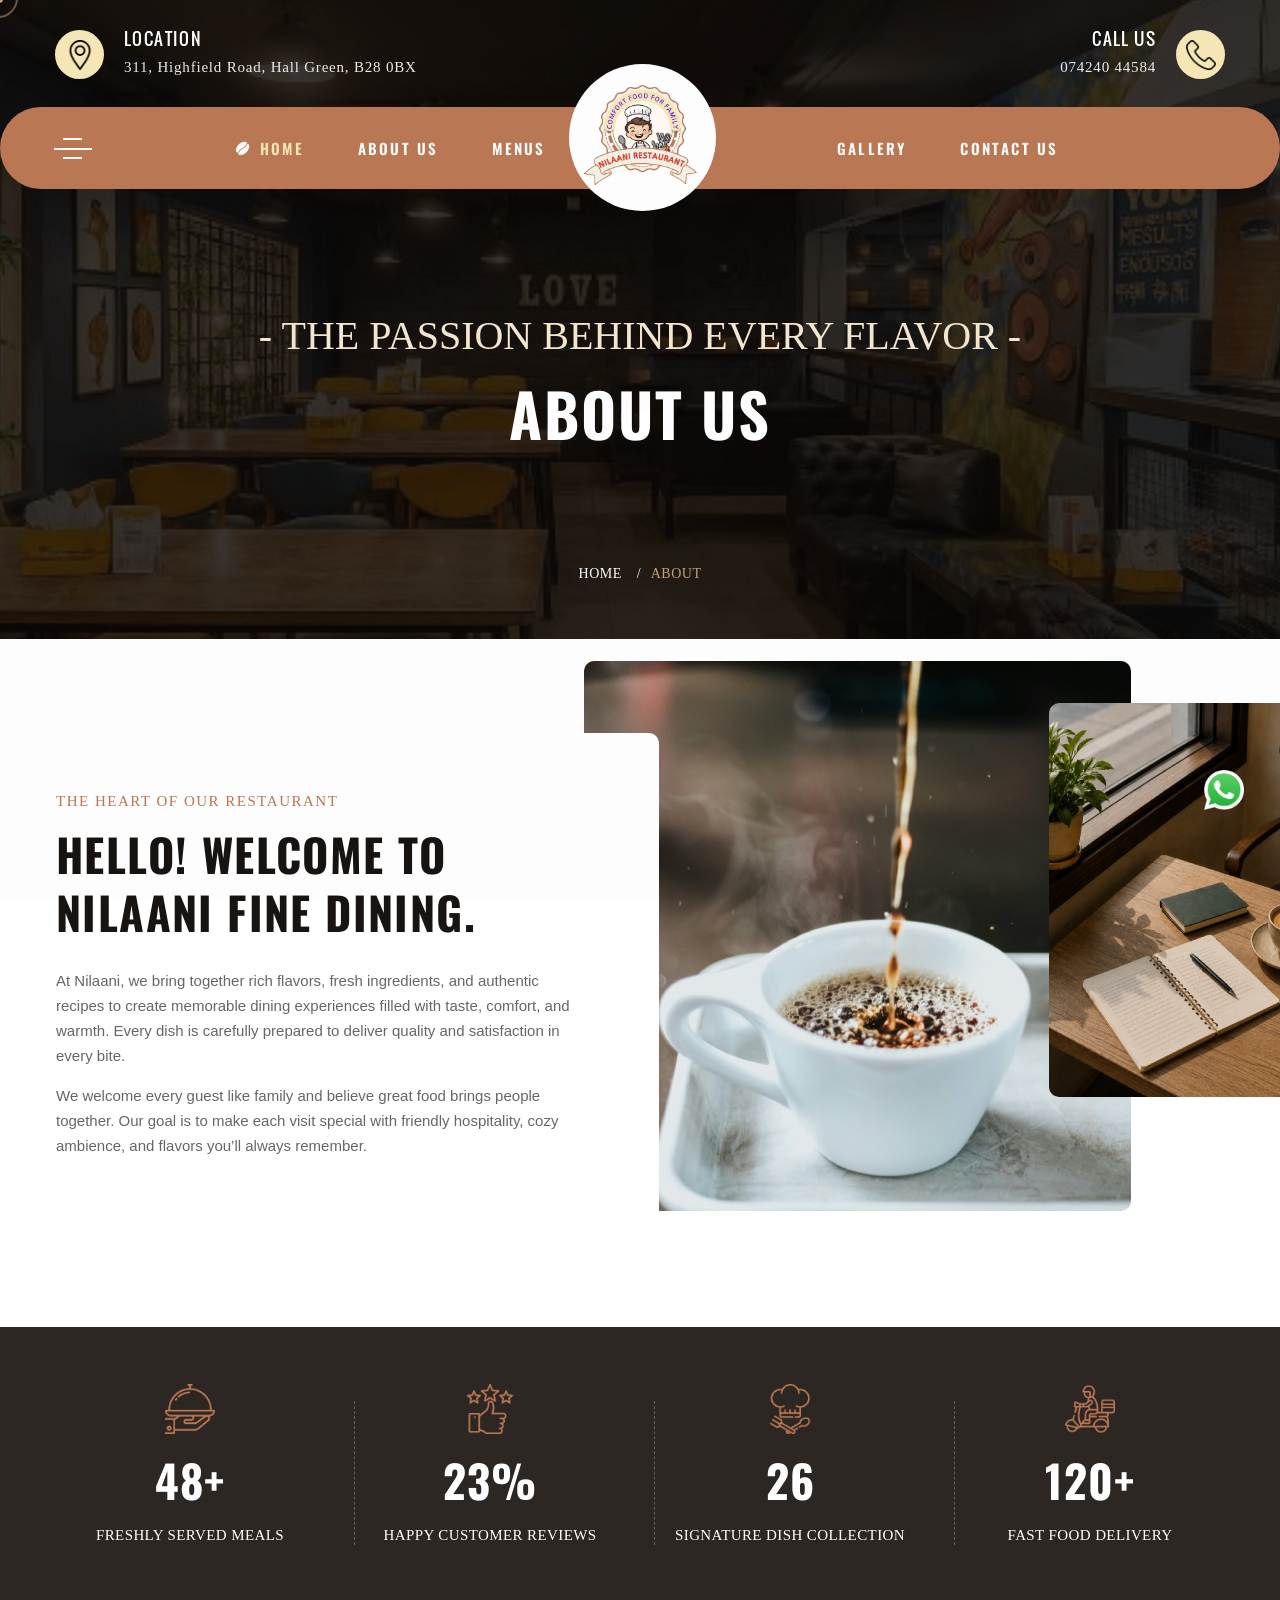
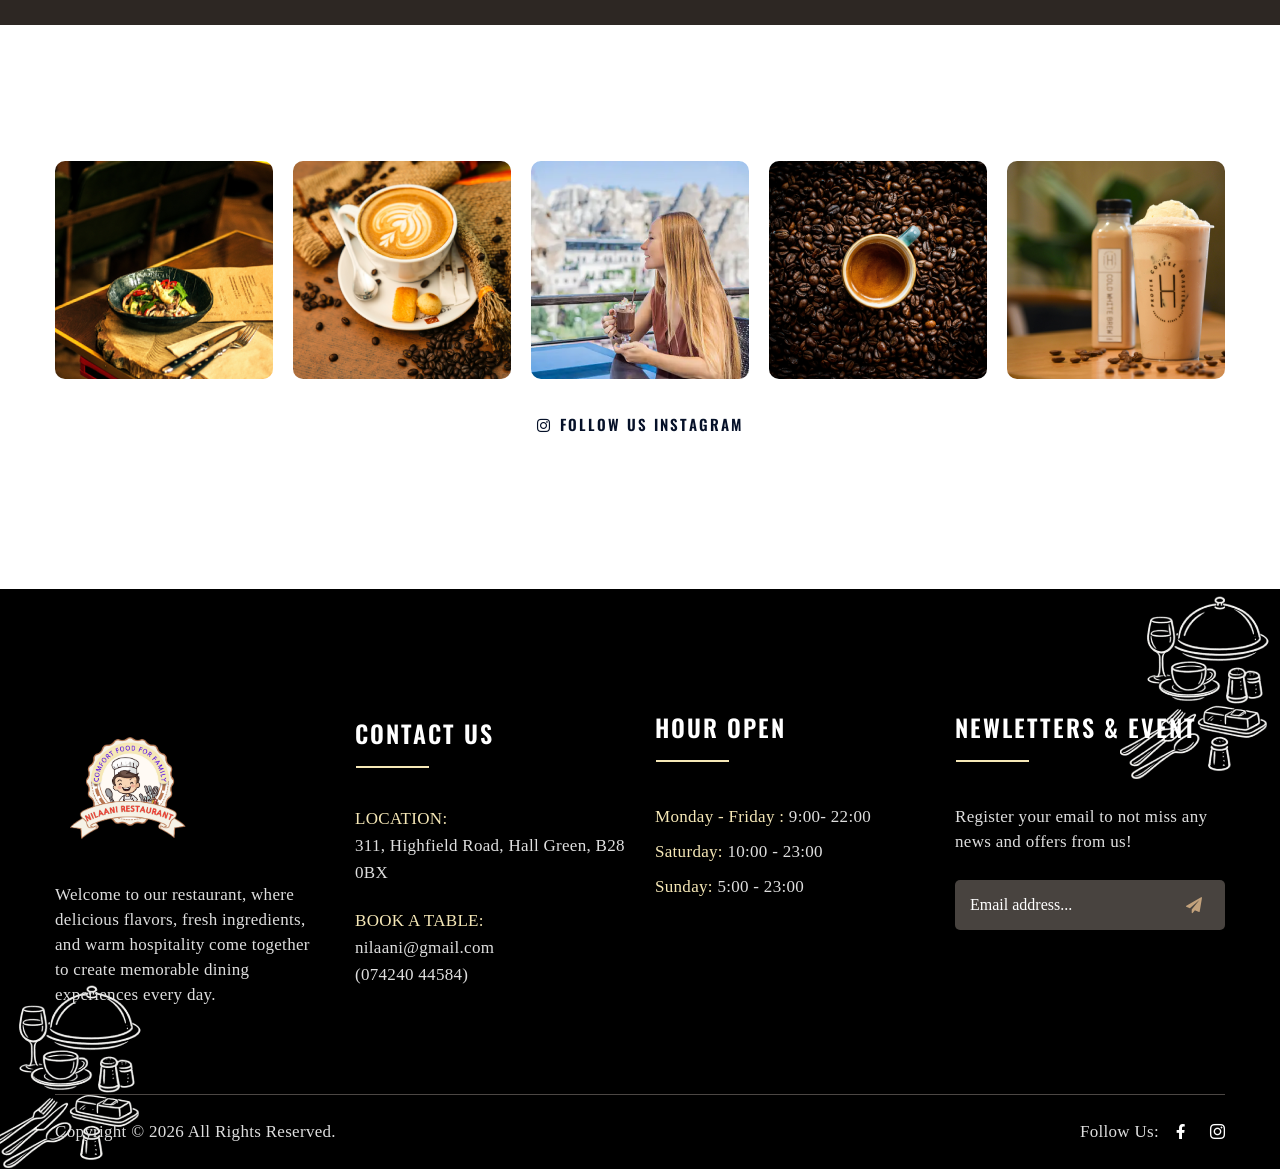
==== about.html @ 0982a42e "correction changed" ====
<!DOCTYPE html>
<html xmlns="http://www.w3.org/1999/xhtml" xml:lang="en-US" lang="en-US">
<head>
    <!-- Basic Page Needs -->
    <meta charset="utf-8">
    <title>Nilaani Restaurant</title>

    <meta name="author" content="themesflat.com">
    <meta name="viewport" content="width=device-width, initial-scale=1, maximum-scale=1">
    <link rel="stylesheet" type="text/css" href="assets/css/style.css">
    <!-- Reponsive -->
    <link rel="stylesheet" type="text/css" href="assets/css/responsive.css">
    <link rel="shortcut icon" href="assets/images/nilaani_clear_favicon_32.png">
    <link rel="apple-touch-icon-precomposed" href="assets/images/nilaani_clear_favicon_32.png">

</head>

<body class="body counter-scroll">

    <!-- preload -->
    <div class="preload preload-container">
        <div class="middle">
            
            </div>
    </div>
    <!-- /preload -->

    <!-- #wrapper -->
    <div id="wrapper">
        <!-- #page -->
        <div id="page" class="">

            <!-- header -->
            <header id="header_main" class="header header-fixed style-absolute">
                <div class="themesflat-container">
                    <div class="row">
                        <div class="col-12">
                            <div class="header-top">
                                <div class="wg-information location">
                                    <div class="icon">
                                        <img src="assets/images/location.png" alt="Location">
                                    </div>
                                    <div class="content">
                                        <div class="title">LOCATION</div>
                                        <p>311, Highfield Road, Hall Green, B28 0BX</p>
                                    </div>
                                </div>
                                <div class="wg-information call row-reverse text-end">
                                    <div class="icon">
                                        <img src="assets/images/telephone.png" alt="Phone">
                                    </div>
                                    <div class="content">
                                        <div class="title">CALL US</div>
                                        <p>074240 44584</p>
                                    </div>
                                </div>
                            </div>
                        </div>
                    </div>
                </div>
                <div class="header-inner"> 
                    <div class="header-inner-wrap">
                        <div class="mobile-button">
                            <span></span>
                        </div>
                        <!-- /mobile-button -->
                        <div class="header-left">
                            <div class="canvas">
                                <div class="canvas-button"><span></span></div>
                                <div class="wg-welcom">
                                    <div class="inner">
                                        <div class="button-close"><i class="icon-close"></i></div>
                                        <div class="title">Welcome To <br> Basilico Coffee & Tea.</div>
                                        <div class="text">Vestibulum ante ipsum primis in faucibus orci luctus et ultrices posuere cubilia curae.</div>
                                        <svg xmlns="http://www.w3.org/2000/svg" xmlns:xlink="http://www.w3.org/1999/xlink" width="15" height="14" viewBox="0 0 15 14">
                                            <image   data-name=" copy" width="15" height="14" xlink:href="[data-uri]"/>
                                        </svg>
                                        <div class="number-phone"><a href="tel:734-665-1852">(734) 665-1852</a></div>
                                        <div class="place">62 Big Tree St, Livonia, New York 14487, USA</div>
                                        <div class="mail"><a href="mailto:customer_support@example.com">customer_support@example.com</a></div>
                                        <svg xmlns="http://www.w3.org/2000/svg" xmlns:xlink="http://www.w3.org/1999/xlink" width="15" height="14" viewBox="0 0 15 14">
                                            <image   data-name=" copy" width="15" height="14" xlink:href="[data-uri]"/>
                                        </svg>
                                        <ul class="time">
                                            <li><span>Monday – Friday:</span> 8.00am – 21.00pm</li>
                                            <li><span>Saturday – Sunday :</span> 9.00am – 22.00pm</li>
                                            <li><span>Holiday:</span> Closed</li>
                                        </ul>
                                        <div class="widget-social justify-center style-2">
                                            <ul class="">
                                                <li><a href="#" class="icon-fb"></a></li>
                                                <li><a href="#" class="icon-twitter"></a></li>
                                                <li><a href="#" class="icon-instagram"></a></li>
                                                <li><a href="#" class="icon-pinterest"></a></li>
                                                <li><a href="#" class="icon-skype"></a></li>
                                            </ul>
                                        </div>
                                    </div>
                                </div>
                            </div>
                        </div><!-- /header-left -->
                        <nav class="main-nav left">
                            <ul class="menu-primary-menu">
                                <li class="menu-item menu-item-has-children current-menu-item">
                                    <a href="#">Home</a>   
                                </li>
                                <li class="menu-item">
                                    <a href="#">About Us</a>
                                </li>
                                <li class="menu-item">
                                    <a href="#">Menus</a>
                                </li>
                            </ul>
                        </nav><!-- /main-nav -->
                        <div id="site-logo">
                            <div id="site-logo-inner">
                                <a href="index.html" rel="home" class="main-logo">
                                    <img id="logo_header" alt="" src="assets/images/Nilaani Restaurant.png"
                                    data-retina="assets/images/Nilaani Restaurant.png" >
                                </a>
                            </div>
                        </div><!-- /logo -->
                        <nav class="main-nav right">
                            <ul class="menu-primary-menu">
                                <li class="menu-item menu-item-has-children">
                                    <a href="#">Gallery</a>
                                   
                                </li>
                              
                                <li class="menu-item">
                                    <a href="#">Contact Us</a>
                                </li>
                            </ul>
                        </nav><!-- /main-nav -->
                        
                    </div>
                </div>
                <div class="mobile-nav-wrap">
                    <div class="overlay-mobile-nav"></div>
                    <div class="inner-mobile-nav">
                        <a href="index.html" rel="home" class="main-logo">
                            <img id="mobile-logo_header" alt="" src="assets/images/logo/logo-dark.png" data-retina="assets/images/logo/logo-dark@2x.png">
                        </a>
                        <div class="mobile-nav-close">
                            <svg xmlns="http://www.w3.org/2000/svg" xmlns:xlink="http://www.w3.org/1999/xlink" fill="white" x="0px" y="0px" width="20px" height="20px" viewBox="0 0 122.878 122.88" enable-background="new 0 0 122.878 122.88" xml:space="preserve"><g><path d="M1.426,8.313c-1.901-1.901-1.901-4.984,0-6.886c1.901-1.902,4.984-1.902,6.886,0l53.127,53.127l53.127-53.127 c1.901-1.902,4.984-1.902,6.887,0c1.901,1.901,1.901,4.985,0,6.886L68.324,61.439l53.128,53.128c1.901,1.901,1.901,4.984,0,6.886 c-1.902,1.902-4.985,1.902-6.887,0L61.438,68.326L8.312,121.453c-1.901,1.902-4.984,1.902-6.886,0 c-1.901-1.901-1.901-4.984,0-6.886l53.127-53.128L1.426,8.313L1.426,8.313z"/></g></svg>
                        </div>
                        <nav id="mobile-main-nav" class="mobile-main-nav">
                            <ul id="menu-mobile-menu" class="menu">
                                <li class="menu-item menu-item-has-children-mobile">
                                    <a class="item-menu-mobile">Home</a>
                                    <ul class="sub-menu-mobile">
                                        <li class="menu-item"><a href="index.html">Home 1</a></li>
                                        <li class="menu-item"><a href="home-2.html">Home 2</a></li>
                                    </ul>
                                </li>
                                <li class="menu-item">
                                    <a class="item-menu-mobile" href="menu.html">Menu</a>
                                </li>
                                <li class="menu-item">
                                    <a class="item-menu-mobile" href="reservation.html">Reservation</a>
                                </li>
                                <li class="menu-item menu-item-has-children-mobile current-menu-item">
                                    <a class="item-menu-mobile">Pages</a>
                                    <ul class="sub-menu-mobile">
                                        <li class="menu-item current-item"><a href="about.html">About</a></li>
                                        <li class="menu-item"><a href="offer.html">Offer</a></li>
                                        <li class="menu-item"><a href="team.html">Our Team</a></li>
                                        <li class="menu-item"><a href="portfolio.html">Portfolio</a></li>
                                        <li class="menu-item"><a href="event.html">Private Event</a></li>
                                        <li class="menu-item"><a href="shop.html">Shop</a></li>
                                        <li class="menu-item"><a href="shop-single.html">Shop Single</a></li>
                                        <li class="menu-item"><a href="404.html">404</a></li>
                                    </ul>
                                </li>
                                <li class="menu-item menu-item-has-children-mobile">
                                    <a class="item-menu-mobile">Blog</a>
                                    <ul class="sub-menu-mobile">
                                        <li class="menu-item"><a href="blog.html">Blog</a></li>
                                        <li class="menu-item"><a href="blog-single.html">Blog Single</a></li>
                                    </ul>
                                </li>
                                <li class="menu-item">
                                    <a href="contact.html">Contact</a>
                                </li>
                            </ul>
                        </nav>
                    </div>
                </div>
            </header>
            <!-- /header -->

            <!-- banner-page -->
            <div class="banner-page about-page">
                <img class="item-1" src="assets/images/bg-section/cup.png" alt="">
                <img class="item-2" src="assets/images/bg-section/cup-1.png" alt="">
                <div class="themesflat-container">
                    <div class="row">
                        <div class="col-12">
                            <div class="text">- THE PASSION BEHIND EVERY FLAVOR -</div>
                            <div class="heading">about us</div>
                            <ul class="breadcrumbs">
                                <li class="item">
                                    <a href="index.html">Home</a>
                                </li>
                                <li class="active">
                                    <a href="#">About</a>
                                </li>
                            </ul>
                        </div>
                    </div>
                </div>
            </div>
            <!-- /banner-page -->

            <div class="choose-us style-1 type-2">
                <div class="themesflat-container">
                    <div class="row">
                        <div class="col-12">
                            <div class="wrap flex">
                                <div class="content">
                                    <div class="heading-section">
                                        <span class="sub wow fadeInUp sub-before">The Heart Of Our Restaurant</span>
                                        <div class="main wow fadeInUp">Hello! Welcome To <br>Nilaani Fine Dining.</div>
                                    </div>
                                    <p class="wow fadeInUp">At Nilaani, we bring together rich flavors, fresh ingredients, and authentic recipes to create memorable dining experiences filled with taste, comfort, and warmth. Every dish is carefully prepared to deliver quality and satisfaction in every bite.</p>
                                    <p class="wow fadeInUp">We welcome every guest like family and believe great food brings people together. Our goal is to make each visit special with friendly hospitality, cozy ambience, and flavors you’ll always remember.</p>
                                </div>
                                <div class="img-right">
                                    <div class="image-1 wow fadeInRight">
                                        <img class="w-full" src="assets/images/cafe-1.png" alt="">
                                    </div>
                                    <div class="image-2 wow fadeInRight">
                                        <img class="w-full" src="assets/images/cafe-2.png" alt="">
                                    </div>
                                </div>
                            </div>
                        </div>
                    </div>
                </div>
            </div>

            <!-- wg-counter -->
            <div class="wg-counter">
                <div class="item-1"></div>
                <div class="item-2"></div>
                <div class="themesflat-container">
                    <div class="row">
                        <div class="col-xl-3 col-md-6 col-12">
                            <div class="counter-item line-right style-1 type-1">
                                <div class="icon">
                                    <img src="assets/images/tray.png" alt="" height="50px" width="50px">
                                </div>
                                <div class="counter">
                                    <div class="number-counter">
                                        <span class="number" data-speed="2500" data-to="200" data-inviewport="yes">200</span>+
                                    </div>
                                </div>
                                <div class="text">Freshly Served Meals</div>
                            </div>
                        </div>
                        <div class="col-xl-3 col-md-6 col-12">
                            <div class="counter-item line-right style-1 type-1">
                                <div class="icon">
                                    <img src="assets/images/rating.png" alt="" height="50px" width="50px">
                                </div>
                                <div class="counter">
                                    <div class="number-counter">
                                        <span class="number" data-speed="2500" data-to="97" data-inviewport="yes">97</span>%
                                    </div>
                                </div>
                                <div class="text">Happy Customer Reviews</div>
                            </div>
                        </div>
                        <div class="col-xl-3 col-md-6 col-12">
                            <div class="counter-item line-right style-1 type-1">
                                <div class="icon">
                                    <img src="assets/images/chef.png" alt="" height="50px" width="50px">
                                </div>
                                <div class="counter">
                                    <div class="number-counter">
                                        <span class="number" data-speed="2500" data-to="110" data-inviewport="yes">110</span>
                                    </div>
                                </div>
                                <div class="text">Signature Dish Collection</div>
                            </div>
                        </div>
                        <div class="col-xl-3 col-md-6 col-12">
                            <div class="counter-item style-1 type-1">
                                <div class="icon">
                                    <img src="assets/images/delivery.png" alt="" height="50px" width="50px">
                                </div>
                                <div class="counter">
                                    <div class="number-counter">
                                        <span class="number" data-speed="2500" data-to="500" data-inviewport="yes">500</span>+
                                    </div>
                                </div>
                                <div class="text">Fast Food Delivery</div>
                            </div>
                        </div>
                    </div>
                </div>
            </div>
            <!-- /wg-counter -->

            <!-- wg-coffee-time --> 
          
            <!-- follow-instagram -->
            <div class="follow-instagram style-1">
                <div class="themesflat-container">
                    <div class="row">
                        <div class="col-12">
                            <div class="grid-follow-instagram">
                                <div class="follow-item">
                                    <img src="assets/images/followus-1.png" alt="">
                                    <div class="icon">
                                        <a href="#"><i class="icon-instagram"></i></a>
                                    </div>
                                </div>
                                <div class="follow-item">
                                    <img src="assets/images/followus-2.png" alt="">
                                    <div class="icon">
                                        <a href="#"><i class="icon-instagram"></i></a>
                                    </div>
                                </div>
                                <div class="follow-item">
                                    <img src="assets/images/followus-3.png" alt="">
                                    <div class="icon">
                                        <a href="#"><i class="icon-instagram"></i></a>
                                    </div>
                                </div>
                                <div class="follow-item">
                                    <img src="assets/images/followus-4.png" alt="">
                                    <div class="icon">
                                        <a href="#"><i class="icon-instagram"></i></a>
                                    </div>
                                </div>
                                <div class="follow-item">
                                    <img src="assets/images/followus-5.png" alt="">
                                    <div class="icon">
                                        <a href="#"><i class="icon-instagram"></i></a>
                                    </div>
                                </div>
                            </div>
                            <div class="title"><a href="#"><i class="icon-instagram"></i>follow us instagram</a></div>
                        </div>
                    </div>
                </div>
            </div>
            <!-- /follow-instagram -->

            <!-- footer -->
            <footer id="footer" class="footer">
                <img class="item-1" src="assets/images/side-image.png" alt="">
                <img class="item-2" src="assets/images/side-image.png" alt="">
                
                <div class="themesflat-container">
                    <div class="row">
                        <div class="col-md-6 col-lg-3 logo">
                            <div class="logo-footer" id="logo-footer">
                                <a href="index.html">
                                    <img id="logo_footer" alt="" src="assets/images/Nilaani Restaurant.png"
                                        data-retina="assets/images/Nilaani Restaurant.png">
                                </a>
                            </div>
                            <div class="text">Welcome to our restaurant, where delicious flavors, fresh ingredients, and warm hospitality come together to create memorable dining experiences every day.</div>
                        </div>
                        <div class="col-md-6 col-lg-3 contact">
                            <div class="title-wg">Contact Us</div>
                            <ul>
                                <li>
                                    <div class="text">
                                        <span>LOCATION:</span> <br>
                                        311, Highfield Road, Hall Green, B28 0BX
                                    </div>
                                </li>
                                <li>
                                    <div class="text">
                                        <span>BOOK A TABLE:</span> <br>
                                        nilaani@gmail.com <br> (074240 44584)
                                    </div>
                                </li>
                            </ul>
                        </div>
                        <div class="col-md-6 col-lg-3 time">
                            <div class="title-wg">Hour Open</div>
                            <ul>
                                <li>
                                    <div class="text">
                                        <span>Monday - Friday : </span>
                                        9:00- 22:00
                                    </div>
                                </li>
                                <li>
                                    <div class="text">
                                        <span>Saturday: </span>
                                        10:00 - 23:00
                                    </div>
                                </li>
                                <li>
                                    <div class="text">
                                        <span>Sunday: </span>
                                        5:00 - 23:00
                                    </div>
                                </li>
                             
                            </ul>
                        </div>
                        <div class="col-md-6 col-lg-3 newletters">
                            <div class="title-wg">Newletters & Event </div>
                            <div class="text">Register your email to not miss any news and offers from us!</div>
                            <form class="comment-form">
                                <fieldset class="email">
                                    <input type="email" id="email" placeholder="Email address..." class="style-1"
                                        name="email" tabindex="2" value="" aria-required="true" required="">
                                </fieldset>
                                <div class="">
                                    <button class="" type="submit"><i class="icon-send"></i></button>
                                </div>
                                
                            </form>
                        </div>
                    </div>
                    <div class="footer-bottom">
                        
                        <div class="text">Copyright © 2026 All Rights Reserved.</div>
                        <div class="widget-social">
                            <div class="text">Follow Us:</div>
                            <ul class="">
                                <li><a href="#" class="icon-fb"></a></li>
                                <li><a href="#" class="icon-instagram"></a></li>
                                
                            </ul>
                        </div>
                    </div>
                </div>
            </footer>
            <!-- /footer -->
        
        </div>
        <!-- /#page -->
    </div>
    <!-- /#wrapper -->

    <!-- cusor -->
    <div class="tf-mouse tf-mouse-outer"></div>
    <div class="tf-mouse tf-mouse-inner"></div>

    <!-- go top button -->
    <div class="progress-wrap active-progress">
        <svg class="progress-circle svg-content" width="100%" height="100%" viewBox="-1 -1 102 102">
        <path d="M50,1 a49,49 0 0,1 0,98 a49,49 0 0,1 0,-98" style="transition: stroke-dashoffset 10ms linear 0s; stroke-dasharray: 307.919, 307.919; stroke-dashoffset: 286.138;"></path>
        </svg>
    </div>
    <div class="whatsappfooter">
        <a class="whats-app-icon" href="#" target="_blank" rel="noopener"><img loading="lazy" src="assets/images/whatsapp.png" alt="WhatsApp"></a>
    </div>

    <!-- Javascript -->
    <script src="assets/js/jquery.min.js"></script>
    <script src="assets/js/bootstrap.min.js"></script>
    <script src="assets/js/swiper-bundle.min.js"></script>
    <script src="assets/js/swiper.js"></script>
    <script src="assets/js/countto.js"></script>
    <script src="assets/js/map.min.js"></script>
    <script src="assets/js/map.js"></script>
    <script src="assets/js/nouislider.min.js"></script>
    <script src="assets/js/magnific-popup.min.js"></script>
    <script src="assets/js/wow.min.js"></script>
    <script src="assets/js/main.js"></script>

</body>
</html>
---- assets/css/style.css ----
@import "../icon/style.css";
@import "shortcodes.css";
@import "responsive.css";
@import "animation.css";
@import "nouislider.min.css";
@import "map.min.css";
@import "magnific-popup.min.css";
@import "animate.min.css";
@import "swiper-bundle.min.css";
@import "../font/font.css";
@import "bootstrap.css";
/**
  	* Reset Browsers
    * General
	* Elements
  	* Forms
	* Typography
	* Extra classes
	* link style
	* header
    * footer
    * header section
    * mobile
    * cusor
    * preload

*/

/* Reset Browsers
-------------------------------------------------------------- */
html,
body,
div,
span,
applet,
object,
iframe,
h1,
h2,
h3,
h4,
h5,
h6,
p,
blockquote,
pre,
a,
abbr,
acronym,
address,
big,
cite,
code,
del,
dfn,
em,
img,
ins,
kbd,
q,
s,
samp,
small,
strike,
strong,
sub,
sup,
tt,
var,
b,
u,
i,
center,
dl,
dt,
dd,
ol,
ul,
li,
fieldset,
form,
label,
legend,
table,
caption,
tbody,
tfoot,
thead,
tr,
th,
td,
article,
aside,
canvas,
details,
embed,
figure,
figcaption,
footer,
header,
hgroup,
menu,
nav,
output,
ruby,
section,
summary,
time,
mark,
audio,
video {
    margin        : 0;
    padding       : 0;
    border        : 0;
    outline       : 0;
    font-size     : 100%;
    font          : inherit;
    vertical-align: baseline;
    font-family   : inherit;
    font-size     : 100%;
    font-style    : inherit;
    font-weight   : inherit;
}

article,
aside,
details,
figcaption,
figure,
footer,
header,
hgroup,
menu,
nav,
section {
    display: block
}

html {
    font-size               : 62.5%;
    overflow-y              : scroll;
    -webkit-text-size-adjust: 100%;
    -ms-text-size-adjust    : 100%;
}

*,
*:before,
*:after {
    -webkit-box-sizing: border-box;
    -moz-box-sizing   : border-box;
    box-sizing        : border-box;
}

body {
    background : #fff;
    line-height: 1;
    padding: 0 !important;
}

article,
aside,
details,
figcaption,
figure,
footer,
header,
main,
nav,
section {
    display: block
}

ol,
ul {
    list-style: none
}

table {
    border-collapse: collapse;
    border-spacing : 0;
}

caption,
th,
td {
    font-weight: normal;
    text-align : left;
}

blockquote:before,
blockquote:after,
q:before,
q:after {
    content: '';
}

blockquote,
q {
    quotes: none
}

a img {
    border: 0
}

img {
    max-width: 100%;
    height   : auto;
}

select {
    max-width: 100%
}

/* General
-------------------------------------------------------------- */

body,
button,
input,
select,
textarea {
    font-family            : 'Oswald', sans-serif;
    color                  : #696969;
    -webkit-font-smoothing : antialiased;
    -moz-osx-font-smoothing: grayscale;
    text-rendering         : optimizeLegibility;
    overflow-x             : hidden;
    overflow-y             : auto;
}

img {
    height                : auto;
    max-width             : 100%;
    vertical-align        : middle;
    -ms-interpolation-mode: bicubic
}

p {
    font-family: 'DM Sans', sans-serif;
    font-weight: 400;
    font-size  : 15px;
    line-height: 25px;
    color      : #666666;
}

strong,
b,
cite {
    font-weight: bold;
}

dfn,
cite,
em,
i,
blockquote {
    font-style: italic;
}

abbr,
acronym {
    border-bottom: 1px dotted #e0e0e0;
    cursor       : help;
}

.btn-link:focus, 
.btn-link:hover,
mark,
ins {
    text-decoration: none;
}

sup,
sub {
    font-size     : 75%;
    height        : 0;
    line-height   : 0;
    position      : relative;
    vertical-align: baseline;
}

small {
    font-size: 75%;
}

big {
    font-size: 125%;
}

address {
    font-style: italic;
    margin    : 0 0 20px;
}

code,
kbd,
tt,
var,
samp,
pre {
    margin         : 20px 0;
    padding        : 4px 12px;
    background     : #f5f5f5;
    border         : 1px solid #e0e0e0;
    overflow-x     : auto;
    -webkit-hyphens: none;
    -moz-hyphens   : none;
    hyphens        : none;
    border-radius  : 0;
    height         : auto;
}

svg,
svg path {
    -webkit-transition: all 0.3s ease-in-out;
    -moz-transition: all 0.3s ease-in-out;
    -ms-transition: all 0.3s ease-in-out;
    -o-transition: all 0.3s ease-in-out;
    transition: all 0.3s ease-in-out;
}

/* Elements
-------------------------------------------------------------- */

html {
    -webkit-box-sizing: border-box;
    -moz-box-sizing   : border-box;
    box-sizing        : border-box;
}

*,
*:before,
*:after {
    -webkit-box-sizing: border-box;
    -moz-box-sizing   : border-box;
    box-sizing        : border-box;
}

hr {
    margin-bottom: 20px;
    border       : dashed 1px #ccc;
}

/* List */

ul,
ol {
    padding: 0;
}

ul {
    list-style: disc;
}

ol {
    list-style: decimal;
}

li>ul,
li>ol {
    margin-bottom: 0;
}

li {
    list-style: none;
}

ul li,
ol li {
    padding: 0;
}

dl,
dd {
    margin: 0 0 20px;
}

dt {
    font-weight: bold;
}

del,
.disable {
    text-decoration: line-through;
    filter         : alpha(opacity=50);
    opacity        : 0.5;
}


/* Table */

table,
th,
td {
    border: 1px solid #343444;
}

table {
    border-collapse: separate;
    border-spacing : 0;
    border-width   : 1px 0 0 1px;
    margin         : 0 0 30px;
    table-layout   : fixed;
    width          : 100%;
}

caption,
th,
td {
    font-weight: normal;
    text-align : left;
}

th {
    border-width: 0 1px 1px 0;
    font-weight : bold;
}

td {
    border-width: 0 1px 1px 0;
}

th,
td {
    padding: 8px 12px;
}

/* Media */

embed,
object,
video {
    margin-bottom : 20px;
    max-width     : 100%;
    vertical-align: middle;
}

p>embed,
p>iframe,
p>object,
p>video {
    margin-bottom: 0;
}

/* Forms
-------------------------------------------------------------- */
/* Fixes */
button,
input {
    line-height: normal;
}

button,
input,
select,
textarea {
    font-size     : 100%;
    line-height   : inherit;
    margin        : 0;
    vertical-align: baseline;
}

input,
textarea,
select {
    font-size       : 14px;
    max-width       : 100%;
    background      : #fff;
    /* Removing the inner shadow on iOS inputs */
}

textarea {
    overflow      : auto;
    /* Removes default vertical scrollbar in IE6/7/8/9 */
    vertical-align: top;
    /* Improves readability and alignment in all browsers */
}

input[type="checkbox"] {
    display: inline;
}

button,
input[type="button"],
input[type="reset"],
input[type="submit"] {
    line-height       : 1;
    cursor            : pointer;
    -webkit-appearance: button;
    border            : 0;
}

input[type="checkbox"],
input[type="radio"] {
    padding : 0;
    width: 15px;
    height: 25px;
    margin-right: 13px;
    cursor : pointer;
    vertical-align: sub;
    /* Addresses excess padding in IE8/9 */
}

input[type="search"] {
    -webkit-appearance: textfield;
    /* Addresses appearance set to searchfield in S5, Chrome */
}

input[type="search"]::-webkit-search-decoration {
    /* Corrects inner padding displayed oddly in S5, Chrome on OSX */
    -webkit-appearance: none;
}

button::-moz-focus-inner,
input::-moz-focus-inner {
    border : 0;
    padding: 0;
}


/* Remove chrome yellow autofill */
input:-webkit-autofill {
    -webkit-box-shadow: 0 0 0px 1000px #f7f7f7 inset
}


/* Reset search styling */
input[type="search"] {
    outline: 0
}

input[type="search"]::-webkit-search-decoration,
input[type="search"]::-webkit-search-cancel-button,
input[type="search"]::-webkit-search-results-button,
input[type="search"]::-webkit-search-results-decoration {
    display: none
}

/* Contact Form 7 */
fieldset {
    margin-bottom: 0px;
    width: 100%;
}

select{
    -webkit-appearance: none;
    -moz-appearance: none;
    appearance: none;
    -ms-appearance: none;
}

.select {
    position: relative;
}

.select::after {
    position: absolute;
    content: '\e904';
    right: 10px;
    top: 46%;
    width: 20px;
    height: 20px;
    font-family: 'icomoon' ;
    font-size: 13px;
    font-weight: 700;
    display: block;
    color: #fff;
    pointer-events: none;
    -webkit-transition: .25s all ease;
    -o-transition: .25s all ease;
    transition: .25s all ease;
    -webkit-transform: translateY(-50%);
    -ms-transform: translateY(-50%);
    -o-transform: translateY(-50%);
    transform: translateY(-50%);
}

.select.t1::after {
    color: #171412;
}

select {
    border: none;
    outline: 0;
    -webkit-box-shadow: none;
    -moz-box-shadow: none;
    box-shadow: none;
    width: 100%;
    padding: 0px 17px;
    height: 50px !important;
    font-family: 'DM Sans', sans-serif;
    font-size: 15px;
    font-weight: 400;
    line-height: 50px;
    border-radius: 10px;
    background-color: #48433f;
    color: #fff;
    margin-bottom: 15px;
    position: relative;
}

select option {
    font-size: 16px;
    line-height: 11px;
    color: #696969;
    background-color: #fff;
    text-transform: capitalize;
}

select.style-1 {
    background: #f1f1f1;
    color      : #171412;
}

textarea,
input[type="text"],
input[type="password"],
input[type="datetime"],
input[type="datetime-local"],
input[type="date"],
input[type="month"],
input[type="time"],
input[type="week"],
input[type="number"],
input[type="email"],
input[type="url"],
input[type="search"],
input[type="tel"],
input[type="color"] {
    border: none;
    outline           : 0;
    -webkit-box-shadow: none;
    -moz-box-shadow   : none;
    box-shadow        : none;
    border-radius: 5px;
    padding: 15px;
    width: 100%;
    height: 50px;
    background: #fff;
    font-size  : 16px;
    font-weight: 400;
    line-height: 29px;
    font-family: 'DM Sans';
    color      : #171412;
    overflow: hidden;
}

/* Input focus */
textarea:focus,
input[type="text"]:focus,
input[type="password"]:focus,
input[type="datetime"]:focus,
input[type="datetime-local"]:focus,
input[type="date"]:focus,
input[type="month"]:focus,
input[type="time"]:focus,
input[type="week"]:focus,
input[type="number"]:focus,
input[type="email"]:focus,
input[type="url"]:focus,
input[type="search"]:focus,
input[type="tel"]:focus,
input[type="color"]:focus {
    border: none;
    outline           : 0;
    -webkit-box-shadow: none;
    -moz-box-shadow   : none;
    box-shadow        : none;
}

textarea::placeholder,
input[type="text"]::placeholder,
input[type="password"]::placeholder,
input[type="datetime"]::placeholder,
input[type="datetime-local"]::placeholder,
input[type="date"]::placeholder,
input[type="month"]::placeholder,
input[type="time"]::placeholder,
input[type="week"]::placeholder,
input[type="number"]::placeholder,
input[type="email"]::placeholder,
input[type="url"]::placeholder,
input[type="search"]::placeholder,
input[type="tel"]::placeholder,
input[type="color"]::placeholder {
    font-size  : 16px;
    font-weight: 400;
    line-height: 29px;
    font-family: 'DM Sans';
    color      : #171412;
}

textarea.style-1,
input[type="text"].style-1,
input[type="password"].style-1,
input[type="datetime"].style-1,
input[type="datetime-local"].style-1,
input[type="date"].style-1,
input[type="month"].style-1,
input[type="time"].style-1,
input[type="week"].style-1,
input[type="number"].style-1,
input[type="email"].style-1,
input[type="url"].style-1,
input[type="search"].style-1,
input[type="tel"].style-1,
input[type="color"].style-1 {
    background: #48433f;
    color      : #fff;
}

textarea.style-1::placeholder,
input[type="text"].style-1::placeholder,
input[type="password"].style-1::placeholder,
input[type="datetime"].style-1::placeholder,
input[type="datetime-local"].style-1::placeholder,
input[type="date"].style-1::placeholder,
input[type="month"].style-1::placeholder,
input[type="time"].style-1::placeholder,
input[type="week"].style-1::placeholder,
input[type="number"].style-1::placeholder,
input[type="email"].style-1::placeholder,
input[type="url"].style-1::placeholder,
input[type="search"].style-1::placeholder,
input[type="tel"].style-1::placeholder,
input[type="color"].style-1::placeholder {
    color      : #fff;
}

textarea.style-2,
input[type="text"].style-2,
input[type="password"].style-2,
input[type="datetime"].style-2,
input[type="datetime-local"].style-2,
input[type="date"].style-2,
input[type="month"].style-2,
input[type="time"].style-2,
input[type="week"].style-2,
input[type="number"].style-2,
input[type="email"].style-2,
input[type="url"].style-2,
input[type="search"].style-2,
input[type="tel"].style-2,
input[type="color"].style-2 {
    background: #f1f1f1;
    color      : #171412;
}

textarea.style-2::placeholder,
input[type="text"].style-2::placeholder,
input[type="password"].style-2::placeholder,
input[type="datetime"].style-2::placeholder,
input[type="datetime-local"].style-2::placeholder,
input[type="date"].style-2::placeholder,
input[type="month"].style-2::placeholder,
input[type="time"].style-2::placeholder,
input[type="week"].style-2::placeholder,
input[type="number"].style-2::placeholder,
input[type="email"].style-2::placeholder,
input[type="url"].style-2::placeholder,
input[type="search"].style-2::placeholder,
input[type="tel"].style-2::placeholder,
input[type="color"].style-2::placeholder {
    color      : #171412;
}

textarea.style-2:focus,
input[type="text"].style-2:focus,
input[type="password"].style-2:focus,
input[type="datetime"].style-2:focus,
input[type="datetime-local"].style-2:focus,
input[type="date"].style-2:focus,
input[type="month"].style-2:focus,
input[type="time"].style-2:focus,
input[type="week"].style-2:focus,
input[type="number"].style-2:focus,
input[type="email"].style-2:focus,
input[type="url"].style-2:focus,
input[type="search"].style-2:focus,
input[type="tel"].style-2:focus,
input[type="color"].style-2:focus {
    background-color      : #fff;
    border: 1px solid #c3a27c;
}


textarea.style-3,
input[type="text"].style-3,
input[type="password"].style-3,
input[type="datetime"].style-3,
input[type="datetime-local"].style-3,
input[type="date"].style-3,
input[type="month"].style-3,
input[type="time"].style-3,
input[type="week"].style-3,
input[type="number"].style-3,
input[type="email"].style-3,
input[type="url"].style-3,
input[type="search"].style-3,
input[type="tel"].style-3,
input[type="color"].style-3 {
    background-color: #48433f;
    color: #fff;
    border: 1px solid #48433f;
    margin-bottom: 15px;
}

textarea.style-3::placeholder,
input[type="text"].style-3::placeholder,
input[type="password"].style-3::placeholder,
input[type="datetime"].style-3::placeholder,
input[type="datetime-local"].style-3::placeholder,
input[type="date"].style-3::placeholder,
input[type="month"].style-3::placeholder,
input[type="time"].style-3::placeholder,
input[type="week"].style-3::placeholder,
input[type="number"].style-3::placeholder,
input[type="email"].style-3::placeholder,
input[type="url"].style-3::placeholder,
input[type="search"].style-3::placeholder,
input[type="tel"].style-3::placeholder,
input[type="color"].style-3::placeholder {
    color      : #fff;
}

textarea.style-3:focus,
input[type="text"].style-3:focus,
input[type="password"].style-3:focus,
input[type="datetime"].style-3:focus,
input[type="datetime-local"].style-3:focus,
input[type="date"].style-3:focus,
input[type="month"].style-3:focus,
input[type="time"].style-3:focus,
input[type="week"].style-3:focus,
input[type="number"].style-3:focus,
input[type="email"].style-3:focus,
input[type="url"].style-3:focus,
input[type="search"].style-3:focus,
input[type="tel"].style-3:focus,
input[type="color"].style-3:focus {
    border: 1px solid #c3a27c;
}

input[type="date"]::-webkit-calendar-picker-indicator::after {
    color: #FFF;
}

/* Button */
button,
input[type="button"],
input[type="reset"],
input[type="submit"] {
    font-family       : 'Oswald';
    font-weight       : 700;
    font-size         : 16px;
    line-height       : 11px;
    background-color  : #fff;
    color             : #C3A27C;
    border-radius     : 10px;
    padding           : 15px;
    height            : 50px;
    border            : none;
    display           : inline-block;
    -webkit-appearance: none;
    -webkit-transition: all 0.3s ease;
    -moz-transition   : all 0.3s ease;
    transition        : all 0.3s ease;
    position          : relative;
}

/* Button hover + focus */
button:hover,
input[type="button"]:hover,
input[type="reset"]:hover,
input[type="submit"]:hover,
button:focus,
input[type="button"]:focus,
input[type="reset"]:focus,
input[type="submit"]:focus {
    outline: 0;
    border: none;
}

textarea {
    height: 213px !important;
}

/* Placeholder color */
::-webkit-input-placeholder {
    color: #171412;
}

:-moz-placeholder {
    color: #171412;
}

::-moz-placeholder {
    color  : #171412;
    opacity: 1;
}

/* Since FF19 lowers the opacity of the placeholder by default */
:-ms-input-placeholder {
    color: #171412;
}

/* Typography
-------------------------------------------------------------- */

h1,
h2,
h3,
h4,
h5,
h6 {
    font-family   : 'Oswald', sans-serif;
    color         : #051028;
    font-weight   : 700;
    text-rendering: optimizeLegibility;
}

h1 {
    font-size: 75px;
    line-height: 90px;
}

h2 {
    font-size: 48px;
    line-height: 57px;
}

h3 {
    font-size: 24px;
    line-height: 36px;
}

h4 {
    font-size: 22px;
    line-height: 33px;
}

h5 {
    font-size: 20px;
    font-weight: 600;
    line-height: 30px;
}

h6 {
    font-size: 18px;
    line-height: 27px;
}

/* Extra classes
-------------------------------------------------------------- */
.hidden {
    display: none;
}
.block {
    display: block;
}
.relative {
    position: relative;
}
.absolute {
    position: absolute;
}
.fixed {
    position: fixed !important;
}
.position-unset {
    position: unset;
}
.z-5 {
    z-index: 5;
}
.flex {
    display: -webkit-box;
    display: -moz-box;
    display: -ms-flexbox;
    display: -webkit-flex;
    display: flex;
}
.flex-grow {
    flex-grow: 1;
}
.row-reverse {
    flex-direction: row-reverse;
}
.justify-center {
    justify-content: center;
}
.justify-end {
    justify-content: flex-end;
}
.justify-between {
    justify-content: space-between;
}
.items-center {
    align-items: center;
}
.flex-wrap {
    flex-wrap: wrap;
}
.text-end {
    text-align: end;
}
.text-center {
    text-align: center;
}
.w-full {
    width: 100%;
}
.h-full {
    height: 100%;
}
.mt-0 {
    margin-top: 0!important;
}
.mt-50 {
    margin-top: 50px;
}
.mb-30 {
    margin-bottom: 30px;
}
.mb-27 {
    margin-bottom: 27px;
}
.mb-35 {
    margin-bottom: 35px;
}
.mb-68 {
    margin-bottom: 68px;
}
.mb-66 {
    margin-bottom: 66px;
}
.mb-63 {
    margin-bottom: 63px;
}
.mb-62 {
    margin-bottom: 62px;
}
.mb-26 {
    margin-bottom: 26px;
}
.mb-55 {
    margin-bottom: 55px;
}
.mb-70 {
    margin-bottom: 70px;
}
.mb-77 {
    margin-bottom: 77px;
}
.mb-113 {
    margin-bottom: 113px;
}
.divider {
    width: 100%;
    height: 1px;
    background-color: rgba(255, 255, 255, 0.1);
}
.capitalize {
    text-transform: capitalize;
}
.italic {
    font-style: italic;
}
.e-resize {
    cursor: e-resize;
}
.auto-slide .swiper-slide {
    width: auto;
}
.auto-slide  .swiper-wrapper {
    transition-timing-function: linear;
}
.tf-color {
    color: #C3A27C !important;
}
#wrapper{
    position: relative;
    overflow: hidden;
    max-width: 100%;
    height: 100%;
}

/* link style
-------------------------------------------------------------- */
a {
    text-decoration   : none;
    color             : #051028;
    -webkit-transition: all 0.3s ease-in-out;
    -moz-transition   : all 0.3s ease-in-out;
    -ms-transition    : all 0.3s ease-in-out;
    -o-transition     : all 0.3s ease-in-out;
    transition        : all 0.3s ease-in-out;
}

a:hover,
a:focus {
    color             : #C3A27C;
    text-decoration   : none;
    outline           : 0;
    -webkit-transition: all 0.3s ease-in-out;
    -moz-transition   : all 0.3s ease-in-out;
    -ms-transition    : all 0.3s ease-in-out;
    -o-transition     : all 0.3s ease-in-out;
    transition        : all 0.3s ease-in-out;
}

a:focus {
    color: #FFF;
}

/* button */
/* -------------------------------------------------------------- */
.button-default {
    font-size: 15px;
    font-weight: bold;
    text-transform: uppercase;
    line-height: 25px;
    color: rgb(45, 39, 35);
    letter-spacing: 2px;
}

.button-default i {
    color: #C3A27C;
}

.button-default.style-white {
    color: #FFF;
}

.button-default.style-white:hover {
    color: #C3A27C;
}

.button-style-1 {
    width: max-content;
    height: 50px;
    background-color: #bb7854;
    color: #FFF;
    font-size: 15px;
    letter-spacing: 2.5px;
    padding: 0 38px 0 40px;
    border-radius: 5px;
    display: flex;
    align-items: center;
    justify-content: center;
}

.button-style-1:hover {
    background-color: #f6e8b7;
    color: #000;
}

.button-reply {
    width: max-content;
    height: 33px;
    padding: 0 18px 0 15px;
    background-color: #2D2723;
    border-radius: 5px;
    color: #FFF;
    display: flex;
    align-items: center;
    gap: 7px;
    font-family: 'DM Sans';
    font-size: 12px;
    letter-spacing: 0.5px;
}

.button-reply:hover {
    background-color: #C3A27C;
    color: #FFF;
}

.button-style-2 {
    width: max-content;
    height: 50px;
    background-color: #bb7854;
    color: #FFF;
    font-size: 15px;
    font-weight: 600;
    letter-spacing: 2px;
    padding: 0 40px;
    border-radius: 5px;
    display: flex;
    align-items: center;
    justify-content: center;
}

.button-style-2:hover {
    color: #2d2723;
    background-color: #FFF;
}

.button-style-2.active {
    color: #2d2723;
    background-color: #FFF;
}

.button-style-2.active:hover {
    color: #FFF;
    background-color: #bb7854;
}

/* header */
/* -------------------------------------------------------------- */
.header {
    position: absolute;
    z-index: 20;
    width: 100%;
}

.header-top {
    margin-top: 30px;
    margin-bottom: 27px;
    display: flex;
    justify-content: space-between;
    flex-wrap: wrap;
}

.wg-information {
    display: flex;
    gap: 20px;
}

.wg-information .icon {
    min-width: 49px;
    width: 49px;
    height: 49px;
    border-radius: 50%;
    background-color: #f6e8b7;
    display: flex;
    align-items: center;
    justify-content: center;
}

.wg-information .icon i {
    color: #FFF;
    font-size: 20px;
}

.wg-information .content .title {
    color: #FFF;
    font-size: 17px;
    font-weight: 400;
    line-height: 17px;
    margin-bottom: 4px;
    letter-spacing: 1.4px;
}

.wg-information .content p {
    color: #EDEDED;
    font-family: 'DM Sans';
    margin-top: 8px;
    letter-spacing: 0.8px;
}

.header-inner-wrap {
    margin-left: auto;
    margin-right: auto;
    padding-left: 54px;
    padding-right: 77px;
    width: 100%;
    max-width: 1371px;
    height: 82px;
    border-radius: 82px;
    background-color: #bb7854;
    position: relative;
    display: flex;
    align-items: center;
    justify-content: space-between;
}

#site-logo {
    position: absolute;
    top: 50%;
    left: 50%;
    transform: translate(-71px,-84px); 
    width: 147px;
    height: 147px;
    background-color: #fff;
    border-radius: 50%;
    display: flex;
    align-items: center;
    justify-content: center;
}

.canvas {
    width: 38px;
    height: 20px;
    position: relative;
    cursor: pointer;
}

.canvas > .canvas-button {
    position: absolute;
    content: '';
    top: 0;
    left: 0;
    width: 38px;
    height: 20px;
}

.canvas > .canvas-button span {
    position: absolute;
    content: '';
    top: 10px;
    left: 0;
    width: 38px;
    height: 2px;
    background-color: #FFF;
}

.canvas > .canvas-button::before {
    position: absolute;
    content: '';
    top: 0px;
    left: 9px;
    width: 19px;
    height: 2px;
    background-color: #FFF;
}

.canvas > .canvas-button::after {
    position: absolute;
    content: '';
    bottom: -1px;
    left: 9px;
    width: 19px;
    height: 2px;
    background-color: #FFF;
}

.header-right {
    display: flex;
    gap: 63px;
    align-items: center;
    position: relative;
}

.header-right::after {
    position: absolute;
    content: '';
    top: -6px;
    left: 52%;
    width: 1px;
    height: 31px;
    background-color: rgba(255, 255, 255, 0.12);
}


.header-search .show-search i::before {
    font-size: 18px;
    color: #fff;
    -webkit-transition: all 0.3s ease-in-out;
    -moz-transition: all 0.3s ease-in-out;
    -ms-transition: all 0.3s ease-in-out;
    -o-transition: all 0.3s ease-in-out;
    transition: all 0.3s ease-in-out;
}

.header-search .top-search {
    position: absolute;
    top: 50px;
    right: 0;
    min-width: 240px;
    display: none;
    -webkit-transition: all 0.3s ease-in-out;
    -moz-transition: all 0.3s ease-in-out;
    -ms-transition: all 0.3s ease-in-out;
    -o-transition: all 0.3s ease-in-out;
    transition: all 0.3s ease-in-out;
}

.header-search .top-search.active {
    display: block;
}

.header-search > a.active .icon-search::before {
    content: url(../images/close.svg);
}

.search-form button {
    position: absolute;
    top: 50%;
    right: 0;
    font-size: 18px;
    cursor: pointer;
    -webkit-transform: translateY(-50%);
    -ms-transform: translateY(-50%);
    -o-transform: translateY(-50%);
    transform: translateY(-50%);
}

/* wg-bag */
.wg-bag {
    position: relative;
    cursor: pointer;
}

.wg-bag .number {
    position: absolute;
    top: -11px;
    right: -15px;
    width: 21px;
    height: 21px;
    display: flex;
    align-items: center;
    justify-content: center;
    background-color: #C3A27C;
    border-radius: 50%;
    color: #FFF;
}

.wg-bag .bag-box {
    position: absolute;
    top: 20px;
    right: 0;
    background-color: #FFF;
    box-shadow: 0px 0px 5px rgba(195 162 124 / 20%);
    width: 320px;
    padding: 20px;
    border-radius: 10px;
    opacity: 0;
    visibility: hidden;
    pointer-events: none;
    -webkit-transition: all 0.3s ease-in-out;
    -moz-transition: all 0.3s ease-in-out;
    -ms-transition: all 0.3s ease-in-out;
    -o-transition: all 0.3s ease-in-out;
    transition: all 0.3s ease-in-out;
}

.wg-bag:hover .bag-box {
    top: 25px;
    opacity: 1;
    visibility: visible;
    pointer-events: all;
}

/* main-nav */
.main-nav {
    display: flex;
    gap: 30px;
    align-items: center;
    flex-grow: 1;
}

.main-nav.left {
    padding-left: 168px;
}

.main-nav.right {
    padding-left: 147px;
}

.menu-primary-menu {
    display: flex;
    gap: 54px;
}

.menu-primary-menu li {
    position: relative;
}

.menu-primary-menu li a {
    font-family: 'Oswald';
    font-size: 15px;
    font-weight: 600;
    line-height: 82px;
    color: #fff;
    position: relative;
    text-transform: uppercase;
    letter-spacing: 2.2px;
}

.menu-primary-menu li.current-menu-item > a::before {
    position: absolute;
    content: url(../images/coffee-white.svg);
    left: -25px;
} 

.menu-primary-menu > li > a:hover {
    color: #f6e8b7;
}

/* sub-menu */
.menu-primary-menu li:hover .sub-menu {
    top: 100%;
    opacity: 1;
    visibility: visible;
    pointer-events: all;
}

.menu-primary-menu .sub-menu {
    position: absolute;
    background: #fff;
    min-width: 220px;
    left: 0%;
    top: 110%;
    border-radius: 8px;
    box-shadow: 0px 0px 5px rgba(195 162 124 / 20%);
    opacity: 0;
    visibility: hidden;
    pointer-events: none;
    -webkit-transition: all 0.3s ease-in-out;
    -moz-transition: all 0.3s ease-in-out;
    -ms-transition: all 0.3s ease-in-out;
    -o-transition: all 0.3s ease-in-out;
    transition: all 0.3s ease-in-out;
}

.menu-primary-menu .sub-menu li {
    padding: 10px 20px;
    border-bottom: 1px solid #F1F1F1;
}

.menu-primary-menu .sub-menu li:last-child {
    border-bottom: none;
}

.menu-primary-menu .sub-menu li a {
    color: #121212;
    font-size: 16px;
    line-height: 30px;
}

.menu-primary-menu .sub-menu li.current-item a,
.menu-primary-menu .sub-menu li a:hover {
    color: #c3a27c;
}

/*Header fixed
-------------------------------- */
.header.is-fixed .header-inner {
    position: fixed;
    padding: 0;
    top: -100%;
    left: 0;
    width: 100%;
    z-index: 99;
    border: none;
    opacity: 1;
    -webkit-transition: all 0.5s ease;
    -moz-transition: all 0.5s ease;
    -ms-transition: all 0.5s ease;
    -o-transition: all 0.5s ease;
    transition: all 0.5s ease;
}

.header.is-fixed.is-small .header-inner {
    top: 0;
    margin-top: 0px;
}

.header.is-fixed #site-logo {
    width: 82px;
    height: 82px;
    padding: 10px;
    transform: translate(-50%,-50%);
}   

/* Mobile Menu Button */
.mobile-button {
    display           : none;
    position          : absolute;
    width             : 26px;
    height            : 26px;
    top               : 50%;
    left              : 30px;
    background-color  : transparent;
    cursor            : pointer;
    -webkit-transition: all 0.3s ease;
    -moz-transition   : all 0.3s ease;
    -ms-transition    : all 0.3s ease;
    -o-transition     : all 0.3s ease;
    transition        : all 0.3s ease;
    -webkit-transform : translateY(-50%);
    -ms-transform     : translateY(-50%);
    -o-transform      : translateY(-50%);
    transform         : translateY(-50%);
}

.mobile-button:before,
.mobile-button:after,
.mobile-button span {
    background-color  : #ffffff;
    -webkit-transition: all ease 0.3s;
    -moz-transition   : all ease 0.3s;
    transition        : all ease 0.3s;
}

.header_1.style-white .mobile-button::before,
.header_1.style-white .mobile-button::after,
.header_1.style-white .mobile-button span {
    background-color: #161616;
}

.mobile-button:before,
.mobile-button:after {
    content                 : '';
    position                : absolute;
    top                     : 0;
    height                  : 2px;
    width                   : 100%;
    left                    : 0;
    top                     : 50%;
    -webkit-transform-origin: 50% 50%;
    -ms-transform-origin    : 50% 50%;
    transform-origin        : 50% 50%;
}

.mobile-button span {
    position   : absolute;
    width      : 100%;
    height     : 2px;
    left       : 0;
    top        : 50%;
    overflow   : hidden;
    text-indent: 200%;
}

.mobile-button:before {
    -webkit-transform: translate3d(0, -7px, 0);
    -moz-transform   : translate3d(0, -7px, 0);
    transform        : translate3d(0, -7px, 0);
}

.mobile-button:after {
    -webkit-transform: translate3d(0, 7px, 0);
    -moz-transform   : translate3d(0, 7px, 0);
    transform        : translate3d(0, 7px, 0);
}


/* mobile header */
/* ------------------------------------ */
.mobile-nav-wrap .overlay-mobile-nav {
    cursor: url(../images/close.svg),auto;
    content: '';
    position: fixed;
    left: 0;
    top: 0;
    background: linear-gradient(0deg, rgba(0, 0, 0, 0.80) 0%, rgba(0, 0, 0, 0.80) 100%);
    width: 100%;
    height: 100%;
    z-index: 9999;
    opacity: 0;
    visibility: hidden;
    -webkit-transition: all 0.3s ease;
    -moz-transition   : all 0.3s ease;
    -ms-transition    : all 0.3s ease;
    -o-transition     : all 0.3s ease;
    transition        : all 0.3s ease;
}

.mobile-nav-wrap.active .overlay-mobile-nav {
    opacity: 1;
    visibility: visible;
}

.mobile-nav-wrap.active .overlay-mobile-nav i {
    font-size: 25px;
    margin-right: 20px;
    color: #FFFFFF;
}

.mobile-nav-wrap .inner-mobile-nav {
    width: 320px;
    height: 100%;
    top: 0;
    left: -340px;
    position: fixed;
    background-color: #2D2723;
    z-index: 999999;
    overflow-y: auto;
    -webkit-transition: all 0.5s ease;
    -moz-transition   : all 0.5s ease;
    -ms-transition    : all 0.5s ease;
    -o-transition     : all 0.5s ease;
    transition        : all 0.5s ease;
}

.mobile-nav-wrap .inner-mobile-nav::-webkit-scrollbar {
    width: 0px;
}

.mobile-nav-wrap.active .inner-mobile-nav {
    left: 0;
}

.inner-mobile-nav {
    padding: 15px;
    position: relative;
}

.inner-mobile-nav .mobile-nav-close {
    position: absolute;
    top: 64px;
    right: 15px;
    cursor: pointer;
}

/* menu-mobile-menu */
#mobile-main-nav {
    margin-top: 45px;
    border-top: 1px solid rgba(255, 255, 255, 0.08);
    padding-top: 0px;
}

#menu-mobile-menu {
    display: flex;
    flex-direction: column;
}

#menu-mobile-menu>li {
    position: relative;
    border-bottom: 1px solid rgba(255, 255, 255, 0.08);
    padding: 15px 0px;
    cursor: pointer;
}

#menu-mobile-menu>li .sub-menu-mobile li:last-child,
#menu-mobile-menu>li:last-child {
    border: none;
}

#menu-mobile-menu li a {
    font-family: 'Oswald';
    font-size: 16px;
    line-height: 22px;
    font-weight: 500;
    text-transform: uppercase;
    color: #fff;
}

#menu-mobile-menu li.current-menu-item > a ,
#menu-mobile-menu li a:hover ,
#menu-mobile-menu li.current-item a {
    color: #C3A27C;
}

#menu-mobile-menu li.menu-item-has-children-mobile > a::after {
    content: '\e904';
    position: absolute;
    font-family: 'icomoon';
    font-weight: 300;
    position: absolute;
    right: 0;
    top: 17px;
    line-height: 16px;
    -webkit-transition: all 0.3s ease-in-out;
    -moz-transition: all 0.3s ease-in-out;
    -ms-transition: all 0.3s ease-in-out;
    -o-transition: all 0.3s ease-in-out;
    transition: all 0.3s ease-in-out;
}

#menu-mobile-menu>li.active a::after {
    transform: rotate(180deg);
}

#menu-mobile-menu>li .sub-menu-mobile {
    border-radius: 8px;
    display: none;
    text-align: start;
    overflow: hidden;
}

#menu-mobile-menu>li .sub-menu-mobile li {
    padding-left: 15px;
    padding: 15px;
    border-bottom: 1px solid rgba(255, 255, 255, 0.08);
    cursor: pointer;
}

#menu-mobile-menu>li .sub-menu-mobile a {
    font-family: 'Oswald';
    font-size: 16px;
    line-height: 22px;
    font-weight: 500;
}

/* header-2 */
.header-2 {
    position: relative;
}

.header-2 #site-logo {
    left: 238px;
    top: 121px;
    z-index: 5;
}

.header-2 > .top {
    background-image: url(../images/bg-section/heade2-1.png);
    background-size: cover;
    background-repeat: no-repeat;
    background-position: center;
    position: relative;
}

.header-2 > .top::before {
    position: absolute;
    bottom: 6px;
    right: -9px;
    content: url(../images/item-background/header-2.png);
}

.header-2 > .top .header-top {
    margin-top: 34px;
    margin-bottom: 56px;
    row-gap: 15px;
}

.header-2 > .top .information {
    display: flex;
    gap: 15px 60px;
}

.header-2 > .top .wg-information p {
    color: #171412;
    margin-top: 0;
    margin-bottom: 0px;
    letter-spacing: 0.2px;
}

.header-2 .menu-primary-menu {
    gap: 51px;
}

.header-2 .menu-primary-menu > li > a {
    line-height: 83px;
    letter-spacing: 3px;
}

.widget-social.style-4 ul {
    gap: 12px;
}

.widget-social.style-4 ul li a {
    width: 45px;
    height: 45px;
    border-radius: 50%;
    border: 1px solid #C3A27C;
    background-color: #FFF;
    color: #171412;
    display: flex;
    align-items: center;
    justify-content: center;
}

.widget-social.style-4 ul li a:hover {
    color: #FFF;
    background-color: #C3A27C;
}

.header-2 > .header-inner {
    background-image: url(../images/bg-section/heade2-2.png);
    background-repeat: no-repeat;
    background-size: cover;
    margin-top: -20px;
    padding-top: 15px;
    position: relative;
}

.header-2 .header-inner-wrap {
    background-color: unset;
    max-width: 1230px;
    height: 84px;
    padding-right: 46px;
}

.header-2 .mobile-button {
    right: 30px;
    left: auto;
}

.header-2.is-fixed.is-small .header-inner {
    margin-top: 0;
    background-image: none;
    background: #161616;
}


/* footer */
/* ---------------------------------- */
.footer {
    background-color: #000;
    padding-top: 122px;
    position: relative;
    overflow: hidden;
}

.footer.type-1 {
    padding-top: 138px;
}

.footer > .item-1 {
    position: absolute;
    bottom: -1px;
    left: -8px;
}

.footer > .item-2 {
    position: absolute;
    top: 5px;
    right: 10px;
}

.footer .title-wg {
    font-weight: 600;
    font-size: 24px;
    line-height: 32px;
    color: #FFF;
    text-transform: uppercase;
    letter-spacing: 2px;
    margin-bottom: 61px;
    position: relative;
}

.footer .title-wg::after {
    position: absolute;
    content: '';
    width: 73px;
    height: 2px;
    background-color: #f6e8b7;
    left: 1px;
    bottom: -19px;
}

.footer .text {
    font-family: 'DM Sans';
    font-weight: 400;
    font-size: 17px;
    line-height: 25px;
    color: #dedede;
    letter-spacing: 0.3px;
}

.footer .text span {
    color: #f6e8b7;
}

.logo-footer {
    margin-bottom: 25px;
    margin-top: 13px;
}

.footer .contact {
    margin-top: 6px;
}

.footer .contact .title-wg {
    margin-bottom: 56px;
}

.footer .contact ul li {
    margin-bottom: 21px;
}

.footer .contact .text {
    line-height: 27px;
}

.footer .time ul li {
    margin-bottom: 10px;
}

.footer .newletters form {
    position: relative;
    margin-top: 26px;
}

.footer .newletters form button {
    position: absolute;
    right: 8px;
    top: 0;
    background-color: transparent;
}

.footer .newletters form label {
    margin-top: 20px;
    padding-left: 28px;
    font-family: 'DM Sans';
    font-weight: 400;
    font-size: 15px;
    line-height: 25px;
    color: #dedede;
    letter-spacing: 0.3px;
}

label input[type="radio"],
label input[type="checkbox"] {
    position: absolute;
    opacity: 0;
    top: 0;
    left: 0;
    z-index: 1;
}

.btn-checkbox {
    position: absolute;
    top: 5px;
    left: 0;
    width: 15px;
    height: 15px;
    background-color: transparent;
    border: 1px solid rgba(255, 255, 255, 0.5);
}

input:checked~.btn-checkbox {
    background-color: #FFF;
    border: 1px solid #FFF;
}

.btn-checkbox:after {
    content: "\ea10";
    font-family: 'icomoon' !important;
    position: absolute;
    font-size: 8px;
    left: 3px;
    top: -6px;
    color: #2d2723;
    display: none;
}

input:checked ~ .btn-checkbox:after {
    display: block;
}

.footer-bottom {
    margin-top: 85px;
    border-top: 1px solid #4c4744;
    padding-top: 24px;
    padding-bottom: 25px;
    display: flex;
    row-gap: 15px;
    flex-wrap: wrap;
    justify-content: space-between;
    align-items: center;
    position: relative;
}

.footer.type-1 .footer-bottom {
    margin-top: 92px;
    margin-bottom: 28px;
}

.widget-social {
    display: flex;
    align-items: center;
    gap: 17px;
}

.widget-social ul {
    display: flex;
    gap: 25px;
    align-items: center;
}

.widget-social ul li a {
    font-size: 15px;
    color: #FFF;
}

.widget-social ul li:hover a {
    color: #C3A27C;
}

.footer-bottom > svg {
    position: absolute;
    top: 0;
    left: 50%;
    width: 52px;
    height: 53px;
    transform: translate(-50%,-50%);
    border-radius: 50%;
    padding: 17px;
    background-color: #2d2723;
}

/* banner-page */
/* -------------------------------------------------------------- */
.banner-page {
    padding-top: 307px;
    padding-bottom: 54px;
    background-image: url(../images/bg-section/bg-blog.jpg);
    background-position: center;
    background-repeat: no-repeat;
    background-size: cover;
    background-attachment: fixed;
    position: relative;
}

.banner-page > .item-1 {
    position: absolute;
    bottom: -9px;
    left: -54px;
}

.banner-page > .item-2 {
    position: absolute;
    bottom: -18px;
    right: -63px;
}

.banner-page::before {
    background-color: rgb(18, 15, 12);
    opacity: 0.502;
    position: absolute;
    content: '';
    left: 0px;
    top: 0px;
    width: 100%;
    height: 100%;
}

.banner-page::after {
    position: absolute;
    content: '';
    width: 100%;
    height: 83px;
    bottom: -57px;
    left: 0;
    background-image: url(../images/bg-section/wave.png);
}

.banner-page .text {
    color: #F6E7D0;
    text-align: center;
    font-family: "Sue Ellen Francisco";
    font-size: 40px;
    font-weight: 400;
    line-height: 65px;
    text-transform: capitalize;
}

.banner-page .heading {
    color: #FFF;
    text-align: center;
    font-size: 60px;
    font-weight: 700;
    line-height: 89px;
    text-transform: uppercase;
    letter-spacing: 2px;
}

.breadcrumbs {
    display: flex;
    justify-content: center;
    align-items: center;
    gap: 29px;
    margin-top: 109px
}

.breadcrumbs li {
    font-family: 'DM Sans';
    font-weight: 400;
    font-size: 14px;
    line-height: 16px;
    text-transform: uppercase;
    position: relative;
}

.breadcrumbs li.item::after {
    position: absolute;
    content: '/';
    color: #FFF;
    right: -19px;
}

.breadcrumbs li a {
    color: #FFF;
    letter-spacing: 0.5px;
}

.breadcrumbs li.active a {
    color: #C3A27C;
}

.banner-page.menu-page {
    padding-top: 303px;
    padding-bottom: 57px;
    background-image: url(../images/menu-banner.png);
}

.banner-page.reservation-page {
    padding-top: 303px;
    padding-bottom: 57px;
    background-image: url(../images/bg-section/bg-reservation.jpg);
}

.banner-page.contact-page {
    padding-top: 303px;
    padding-bottom: 57px;
    background-image: url(../images/restaurant-banner.png);
}

.banner-page.about-page {
    padding-top: 303px;
    padding-bottom: 57px;
    background-image: url(../images/aboutbanner.png);
}

.banner-page.offer-page {
    background-image: url(../images/bg-section/bg-offer.jpg);
}

.banner-page.team-page {
    background-image: url(../images/bg-section/bg-our-team.jpg);
}

.banner-page.portfolio-page {
    background-image: url(../images/gallery-banner.png);
}

.banner-page.event-page {
    background-image: url(../images/bg-section/bg-private-event.jpg);
}

.banner-page.shop-page {
    background-image: url(../images/bg-section/bg-shop.jpg);
}

/* wg-update */
.wg-update {
    padding-top: 130px;
    padding-bottom: 134px;
}

.wg-update-wrap {
    padding: 66px 15px 75px 15px;
    text-align: center;
    border-radius: 10px;
    background: url(../images/bg-section/wg-update.png);
    background-position: center;
    background-repeat: no-repeat;
    background-size: cover;
    overflow: hidden;
    position: relative;
}

.wg-update-wrap > .item-1 {
    position: absolute;
    bottom: -220px;
    left: -213px;
}

.wg-update-wrap > .item-2 {
    position: absolute;
    bottom: -195px;
    right: -54px;
}

.wg-update-wrap .title {
    font-size: 35px;
    line-height: 45px;
    color: #171412;
    font-weight: 700;
    text-transform: uppercase;
    letter-spacing: 1px;
    margin-bottom: 17px;
}

.wg-update-wrap .text {
    font-family: 'DM Sans';
    font-weight: 400;
    font-size: 15px;
    line-height: 25px;
    margin-bottom: 27px;
}

.wg-update-wrap form {
    max-width: 542px;
    margin: auto;
    position: relative;
}

.wg-update-wrap form button {
    position: absolute;
    top: 0;
    right: 7px;
}

.wg-update.type-1 {
    padding-top: 124px;
    padding-bottom: 136px;
}

.wg-update.type-1 .wg-update-wrap {
    padding-bottom: 77px;
}

/* wg-blog */
/* --------------------------- */
.blog-grid {
    padding-bottom: 135px;
}

.wg-blog {
    margin-bottom: 78px;
    position: relative;
}

.wg-blog::before {
    position: absolute;
    content: '';
    top: 0;
    left: 0;
    right: 0;
    height: 100%;
    z-index: 0;
}

.wg-blog:hover::before {
    animation: height_blog 1s;
}

.wg-blog .image {
    height: 100%;
    overflow: hidden;
    border-radius: 10px;
    margin-bottom: 15px;
    position: relative;
    z-index: 1;
}

.wg-blog .image img {
    width: 100%;
    -webkit-transition: all 0.3s ease-in-out;
    -moz-transition: all 0.3s ease-in-out;
    -ms-transition: all 0.3s ease-in-out;
    -o-transition: all 0.3s ease-in-out;
    transition: all 0.3s ease-in-out;
}

.wg-blog .content {
    position: relative;
    z-index: 1;
}

.wg-blog:hover .image img {
    margin-top: -90px;
    margin-bottom: 2px;
}

.wg-blog .meta {
    font-family: 'DM Sans';
    font-weight: 400;
    font-size: 13px;
    line-height: 35px;
    margin-bottom: 9px;
    color: #666666;
    padding-left: 2px;
}

.wg-blog .meta span {
    position: relative;
    margin-right: 27px;
}

.wg-blog .meta span::after {
    position: absolute;
    width: 13px;
    height: 1px;
    content: '';
    top: 50%;
    right: -20px;
    background-color: #C3A27C;
}

.wg-blog .meta span:last-child::after {
    display: none;
}

.wg-blog .title {
    font-weight: 500;
    font-size: 22px;
    line-height: 32px;
    text-transform: uppercase;
    letter-spacing: 0.5px;
    margin-bottom: 24px;
}

.wg-blog .text {
    font-family: 'DM Sans';
    font-weight: 400;
    font-size: 15px;
    line-height: 25px;
    color: #666666;
    margin-top: -75px;
    opacity: 0;
    visibility: hidden;
    -webkit-transition: all 0.3s ease-in-out;
    -moz-transition: all 0.3s ease-in-out;
    -ms-transition: all 0.3s ease-in-out;
    -o-transition: all 0.3s ease-in-out;
    transition: all 0.3s ease-in-out;
}

.wg-blog:hover .text {
    margin-top: -10px;
    margin-bottom: 23px;
    opacity: 1;
    visibility: visible;
    transition-delay: 0.3s;
}

.wg-blog .bottom {
    margin-top: 0px;
    border-top: 1px solid #e1e2e3;
    padding-top: 23px;
}

/* wg-pagination */
.wg-pagination ul {
    display: flex;
    gap: 10px;
}

.wg-pagination ul li {
    width: 49px;
    height: 49px;
    border: 1px solid #C3A27C;
    background-color: #FFF;
    border-radius: 50%;
    -webkit-transition: all 0.3s ease-in-out;
    -moz-transition: all 0.3s ease-in-out;
    -ms-transition: all 0.3s ease-in-out;
    -o-transition: all 0.3s ease-in-out;
    transition: all 0.3s ease-in-out;
}

.wg-pagination ul li:hover,
.wg-pagination ul li.active {
    background-color: #C3A27C;
}

.wg-pagination ul li a {
    font-family: 'DM Sans';
    font-weight: 400;
    font-size: 17px;
    line-height: 24px;
    color: #171412;
    width: 100%;
    height: 100%;
    display: flex;
    align-items: center;
    justify-content: center;
}

.wg-pagination ul li:hover a,
.wg-pagination ul li.active a {
    color: #fff;
}

/* heading-section */
.heading-section .sub {
    color: #bb7854;
    font-family: 'DM Sans';
    font-size: 15px;
    font-weight: 400;
    line-height: 30px;
    text-transform: uppercase;
    letter-spacing: 1.5px;
    margin-bottom: 10px;
    position: relative;
}

/* .heading-section .sub-before {
    padding-left: 22px;
} */

.heading-section.text-center .sub-before {
    padding-left: 0;
}

/* .heading-section .sub-before::before {
    position: absolute;
    content: url(../icon/coffee-2.svg);
    top: -4px;
    left: -2px;
} */

.heading-section.text-center .sub-before::before {
    left: -24px;
}
/* 
.heading-section .sub-after::after {
    position: absolute;
    content: url(../icon/coffee-2.svg);
    top: -4px;
    margin-left: 9px;
} */

.heading-section .main {
    color: #171412;
    font-size: 45px;
    font-weight: 700;
    line-height: 58px;
    text-transform: uppercase;
    letter-spacing: 1.4px;
    margin-top: 9px;
}

.heading-section.style-1 .main {
    color: #fff;
}

/* preload */
/* -------------------------------- */
.preload-container {
    position: fixed;
    top: 0px;
    left: 0px;
    z-index: 999999999999999;
    height: 100%;
    width: 100%;
    background-color: #000;
}

.preload-container .middle {
    top: 50%;
    left: 50%;
    position: absolute;
    width: 100px;
    height: 100px;
    z-index: 100;
    margin: -50px 0 0 -50px;
    background-repeat: no-repeat;
    background-position: center center;
    background-size: contain;
    content: url(../images/Nilaani\ Restaurant.png);
    animation: preload 1.2s linear infinite alternate;
}

/* progress- */
/* ---------------------------------------- */
.progress-wrap {
    position: fixed;
    bottom: 30px;
    right: 30px;
    height: 50px;
    width: 50px;
    padding: 10px;
    cursor: pointer;
    display: block;
    border-radius: 10px;
    -webkit-box-shadow: inset 0 0 0 2px rgba(130, 130, 130, 0.2);
    box-shadow: inset 0 0 0 2px rgba(130, 130, 130, 0.2);
    z-index: 100;
    opacity: 0;
    visibility: hidden;
    -webkit-transform: translateY(20px);
    -ms-transform: translateY(20px);
    transform: translateY(20px);
    -webkit-transition: all 400ms linear;
    -o-transition: all 400ms linear;
    transition: all 400ms linear;
    background: #bb7854;
}
  
.progress-wrap::after {
    position: absolute;
    content: '\e905';
    font-family: 'icomoon';
    text-align: center;
    line-height: 50px;
    font-size: 16px;
    font-weight: 900;
    color: #fff;
    left: 0;
    top: 0;
    height: 50px;
    width: 50px;
    cursor: pointer;
    display: block;
    z-index: 1;
    -webkit-transition: all 400ms linear;
    -o-transition: all 400ms linear;
    transition: all 400ms linear;
}

.progress-wrap:hover::after {
    animation: 1s tf-buzz-out alternate linear infinite;
}
  
.progress-wrap.active-progress {
    opacity: 1;
    visibility: visible;
    -webkit-transform: translateY(0);
    -ms-transform: translateY(0);
    transform: translateY(0);
}
  
.progress-wrap svg path {
    fill: none;
}
  
.progress-wrap svg.progress-circle path {
    box-sizing: border-box;
    stroke: #fff;
    stroke-width: 5;
    transition-property: all;
    transition-timing-function: cubic-bezier(0.4, 0, 0.2, 1);
    transition-duration: 150ms;
    transition-duration: 0.4s;
    transition-timing-function: linear;
}


/* cursor */
/* ------------------------------------------  */
.tf-mouse {
    position: fixed;
    left: 0;
    top: 0;
    pointer-events: none;
    border-radius: 50%;
    -webkit-transform: translateZ(0);
    transform: translateZ(0);
    visibility: hidden
}

.tf-mouse-inner {
    margin-left: -5px;
    margin-top: -5px;
    width: 8px;
    height: 8px;
    z-index: 10000;
    background-color: #C3A27C;
    -webkit-transition: width .5s ease-in-out, height .5s ease-in-out, margin .5s ease-in-out, opacity .5s ease-in-out;
    transition: width .5s ease-in-out, height .5s ease-in-out, margin .5s ease-in-out, opacity .5s ease-in-out
}

.tf-mouse-inner.mouse-hover {
    margin-left: -40px;
    margin-top: -40px;
    width: 80px;
    height: 80px;
    background-color: #C3A27C;
    opacity: 0.3;
}

.tf-mouse-outer {
    margin-left: -22px;
    margin-top: -22px;
    width: 40px;
    height: 40px;
    border: 2px solid #C3A27C;
    -webkit-box-sizing: border-box;
    box-sizing: border-box;
    z-index: 10000;
    opacity: 0.5;
    -webkit-transition: all .05s ease-out;
    transition: all .05s ease-out
}

.tf-mouse-outer.mouse-hover {
    opacity: 0;
}

.wg-information .icon  img{
    width: 30px;
    height: 30px;
    
}

/* .main-logo img{
    width:200px !important;
    height: 140px !important;
} */




.service-item .content img{
    width: 80px !important;
    height: 80px !important;
} 

.main-logo img{
    width:150px !important;
  
}
.whatsappfooter {
    position: fixed;
    bottom: 80px;
    height: 50px;
    z-index: 9999;
    width: 40px;
    right: 36px;
}

.email{
    color: #fff;
}

.email:hover{
    color: #f6e8b7;
}

.menu-primary-menu .current-menu-item a{
    color: #f6e8b7;
    font-weight: 600;
}
.icon-checkmark::before{
     color: #fff !important;

}
#logo_footer{
    width: 150px !important;
}


.gallery-section{
    padding:60px 5%;
    background:#f3f3f3;
}

.gallery-grid{
    display:grid;
    grid-template-columns:repeat(4,1fr);
    grid-auto-rows:220px;
    gap:18px;
}

/* Common Style */
.gallery-item{
    overflow:hidden;
    border-radius:18px;
}

.gallery-item img{
    width:100%;
    height:100%;
    object-fit:cover;
    display:block;
    transition:0.5s;
}

.gallery-item:hover img{
    transform:scale(1.06);
}

/* Layout Sizes */
.large{
    grid-column:span 2;
    grid-row:span 2;
}

.small{
    grid-column:span 1;
    grid-row:span 1;
}

.wide{
    grid-column:span 2;
    grid-row:span 1;
}

/* Tablet */
@media(max-width:991px){

    .gallery-grid{
        grid-template-columns:repeat(2,1fr);
        grid-auto-rows:200px;
    }

    .large,
    .wide{
        grid-column:span 2;
    }
}

/* Mobile */
@media(max-width:576px){

    .gallery-grid{
        grid-template-columns:1fr;
        grid-auto-rows:auto;
    }

    .large,
    .small,
    .wide{
        grid-column:span 1;
        grid-row:span 1;
    }

    .gallery-item img{
        height:280px;
    }
}

   /* Lightbox Button Style */
        .gclose,
        .gnext,
        .gprev {
            width: 50px !important;
            height: 50px !important;
            background: rgba(255, 255, 255, 0.15) !important;
            border-radius: 50% !important;
            backdrop-filter: blur(8px);
            display: flex !important;
            align-items: center;
            justify-content: center;
        }

        .gclose svg,
        .gnext svg,
        .gprev svg {
            width: 22px;
            height: 22px;
        }

        .gclose:hover,
        .gnext:hover,
        .gprev:hover {
            background: #bb7854 !important;
        }
---- assets/css/responsive.css ----
@media (min-width: 1921px) {
    .choose-us {
        background-size: cover;
    }
    .wg-coffee-post > .center,
    .wg-coffee-post > .left {
        width: 100%;
    }
    .wg-coffee-post > .right {
        width: 50%;
    }
    .right .coffee-post-item .image img, 
    .left .coffee-post-item .image img {
        height: unset;
    }
    .wg-coffee-time .left img {
        width: 100%;
        height: unset;
    }
}

@media (max-width: 1440px) {
    .choose-us.style-1.type-1 .img-left {
        margin-left: 95px;
    }
    .choose-us.style-1.type-2 .img-right {
        margin-right: 94px;
    }
    .wg-wiew-item img  {
        height: unset !important;
    }
    .private-item .content {
        padding: 40px 20px 40px 20px !important;
        display: flex;
        flex-direction: column;
        justify-content: center;
    }
    .book-table .wrap {
        gap: 30px;
    }
    .wg-shop-detail .content-inner {
        padding-left: 0;
    }
    .wg-404 .content {
        padding-top: 50px;
    }
    .wg-about .wrap {
        padding-left: 0;
        padding-right: 0;
    }
    .wg-about .content {
        padding: 30px 30px 0 30px;
    }
    .wg-welcom {
        left: 0;
    }
    .choose-us {
        background-size: cover;
    }
    .choose-us .content {
        margin-top: 89px;
        margin-right: 15px;
    }
    .right .coffee-post-item .image img, 
    .left .coffee-post-item .image img {
        height: unset;
    }
    .wg-banner-item {
        padding: 40px;
    }
    .wg-banner-coffee .bottom {
        padding-left: 0;
        padding-right: 0;
    }
    .header-2 #site-logo {
        left: 85px;
    }
    .header-2 > .top,
    .header-2 > .header-inner {
        padding-left: 150px;
    }
    .partners {
        padding-left:  15px !important; 
        padding-right:  15px !important; 
    }
    .product-item .image {
        text-align: center;
    }
}

@media (max-width: 1200px) {
    .header-2 > .top .information {
        gap: 15px;
    }
    .wg-banner-coffee .row > div {
        margin-top: 10px;
        margin-bottom: 10px;
    }
    .choose-us.style-1 .content {
        margin-right: 0;
        margin-bottom: 30px;
        margin-top: 0;
    }
    .choose-us .wrap {
        flex-wrap: wrap;
        justify-content: center;
        gap: 15px;
    }
    .wg-about .wrap {
        flex-wrap: wrap;
        justify-content: center;
    }
    .wg-about .image ,
    .wg-about .content {
        width: 50%;
    }
    .private-item .content .title {
        font-size: 30px;
        line-height: 45px;
        margin-bottom: 10px;
    }
    .header-inner-wrap {
        padding-left: 40px;
        padding-right: 42px;
    }
    .main-nav.left {
        padding-left: 94px;
    }
    .main-nav.right {
        padding-left: 210px;
    }
    .choose-us.style-1.type-1 .content {
        margin-right: 0;
    }
    .choose-us.style-1.type-1 .image-2 {
        left: -95px;
    }
    .choose-us.style-1.type-2 .img-right {
        margin-right: 214px;
    }
    .choose-us.style-1.type-2 .content {
        padding-right: 15px;
    }
    .book-table .wrap {
        flex-wrap: wrap;
        justify-content: space-between;
    }
    .book-table .wrap > div:first-child {
        order: 1;
        width: 47%;
    }
    .book-table .wrap > div:last-child {
        order: 2;
        width: 47%;
    }
    .book-table .wrap > .content {
        order: 3;
    }
}

@media (max-width: 1024px) {
    .wg-banner-coffee .top img {
        height: unset;
    }
    .header-2 .widget-social {
        display: none;
    }
    .choose-us .image {
        width: unset;
    }
    .private-item {
        flex-wrap: wrap;
    }
    .private-item .right, 
    .private-item .content {
        width: 100%;
    }
    .header-right {
        gap: 30px;
    }
    .main-nav.left {
        padding-left: 30px;
    }
    .main-nav.right {
        padding-left: 185px;
    }
    .wg-coffee-time {
        grid-template-columns: repeat(2, 1fr);
    }
    .wg-coffee-time .right {
        height: 500px;
        grid-column: span 2 / 3;
    }
    .wg-coffee-time .mapboxgl-canvas {
        width: 100% !important;
    }
    .choose-us.style-1.type-2 .wrap,
    .choose-us.style-1.type-1 .wrap {
        flex-wrap: wrap;
        justify-content: center;
    }
    .wg-portfolio .wrap {
        grid-gap: 15px;
    }
    .coffee-post-item .content .name {
        font-size: 16px;
        line-height: 20px;
    }
}

@media (max-width: 991px) {
    .tf-mouse,
    .header-2 .wg-bag,
    .canvas,
    .header-right::after,
    .main-nav {
        display: none;
    }
    .mobile-button {
        display: block;
    }
    .special-menu-item.season {
        margin-top: 0;
    }
    .swiper-button,
    .swiper-button-next,
    .swiper-button-prev,
    .swiper-pagination {
        display: none !important;
    }
    .wg-contact-us .left {
        padding-right: 0;
    }
    .choose-us.style-1.type-2 .content {
        margin-right: 0;
        padding-right: 0;
    }
    .wg-about .image ,
    .wg-about .content {
        margin-left: 0;
        margin-right: 0;
    }
    .wg-about .content {
        margin-left: -100px;
    }
    .wg-coffee-post {
        flex-wrap: wrap;
    }
    .wg-coffee-post > div {
        width: 100%;
    }
    .choose-us.style-1 .image {
        width: unset;
    }
    .wg-reservation .item-1,
    .wg-reservation .item-2 {
        display: none;
    }
    .wg-about .hour-opening {
        min-width: unset;
        width: 100%;
    }
    .header-2 .header-inner-wrap {
        justify-content: flex-end;
        padding-right: 80px;
    }
    .header-2.is-fixed #site-logo {
        position: fixed;
        top: -100%;
        left: 56px;
        z-index: 100;
    }
    .header-2.is-fixed.is-small #site-logo {
        top: 56px;
        -webkit-transition: all 0.5s ease-in-out;
        -moz-transition: all 0.5s ease-in-out;
        -ms-transition: all 0.5s ease-in-out;
        -o-transition: all 0.5s ease-in-out;
        transition: all 0.5s ease-in-out;
    }
    .swiper-wrapper {
        padding-bottom: 0 !important;
    }
    .private-event .image {
        width: unset;
        height: unset;
        display: flex;
        align-items: center;
        gap: 30px;
    }
    .private-event .image img {
        position: unset !important;
        width: 100% !important;
    }
}

@media (max-width: 820px) {
    .wg-offer-item {
        flex-wrap: wrap;
    }
    .product-item .image img {
        margin-left: -240px;
    }
    .cart-item {
        flex-wrap: wrap;
        row-gap: 0px;
    }
    .service-item .content .title {
        font-size: 20px;
        line-height: 20px;
    }
    .service-item .content > i {
        font-size: 60px;
    }
    .service-item .content p {
        padding: 0 40px;
        font-size: 13px;
        line-height: 20px;
    }
    .wg-coffee-time .left img {
        height: unset;
    }
    .wg-coffee-time .center {
        padding-top: 0;
    }
    .wg-coffee-time .center .number-phone ,
    .wg-coffee-time .center .heading-section {
        margin-bottom: 10px;
    }
    .wg-about .content {
        margin-left: -200px;
    }
}

@media (max-width: 768px) {
    .wg-about {
        background: none;
    }
    .wg-about .image, .wg-about .content {
        margin-left: 0;
        width: 100%;
    }
    .wg-about .image img ,
    .wg-about .image {
        min-width: unset;
        width: 100%;
    }
    .wg-coffee-time {
        grid-template-columns: repeat(1, 1fr);
    }
    .wg-coffee-time .right {
        grid-column: auto;
    }
    .wg-coffee-time .left img {
        height: unset;
        width: 100%;
    }
    .wg-coffee-time .center {
        padding-top: 50px;
        padding-bottom: 100px;
    }
    .choose-us.style-1.type-2 .img-right {
        min-width: unset;
    }
    .wg-private > .item-2,
    .wg-private > .item-1,
    .wg-testimonial.style-1 > .item-3,
    .wg-testimonial.style-1 > .item-2,
    .wg-testimonial.style-1 > .item-1 {
        display: none;
    }
    .wg-banner-coffee .top img {
        height: 300px;
    }
}

@media (max-width: 700px) {
    br {
        display: none;
    }
    .discovery-menu-item {
        margin-bottom: 140px;
    }
    .wg-reservation form .columns {
        flex-wrap: wrap;
    }
    .wg-reservation form .columns {
        gap: 0;
    }
    .wg-reservation form select,
    .wg-reservation form input {
        margin-bottom: 30px !important;
    }
    .header-2 > .header-inner {
        padding:  0;
        margin-top: 0;
        background-image: none;
        background-color: #2d2723;
    }
    .wg-banner-coffee .top img {
        height: 150px;
    }
    .choose-us.style-1 .right {
        flex-wrap: wrap;
        justify-content: center;
    }
    .choose-us .right .box-infor {
        width: 100%;
    }
    .choose-us .right {
        padding-left: 0;
    }
    .choose-us .right .box-infor {
        position: unset;
        margin-bottom: 15px;
    }
    .private-event .image {
        flex-wrap: wrap;
    }
    .product-item.style-list {
        flex-wrap: wrap;
    }
    .product-item.style-list .image {
        width: 100% !important;
    }
    .side-bar {
        margin-top: 50px;
    }
    .product-item .image img {
        margin-left: -174px;
    }
    .wg-404 .title img {
        width: 200px;
    }
    .wg-404 .title::before {
        transform: translateX(-175px);
        top: 0;
        font-size: 165px;
    }
    .wg-404 .title::after {
        transform: translateX(175px);
        top: 0;
        font-size: 165px;
    }
    .wg-shop-detail .images .image-top img {
        margin-left: -60px;
        min-width: unset;
    }
    .wg-shop-detail .images .image-bottom {
        gap: 15px;
    }
    .book-table .wrap > div:first-child ,
    .book-table .wrap > div:last-child {
        width: 100%;
    }
    .coffee-post-item.style-1 .content {
        top: 50%;
    }
    .wg-portfolio .wrap {
        grid-template-areas: 
        "aa aa"
        "aa aa"
        "bb cc"
        "dd dd"
        "ee ff"
        "gg gg"
        ;
        grid-template-columns: repeat(2,1fr);
    }
    .wg-offer-item .image {
        min-width: unset;
    }
    .wg-offer-item .content .title {
        margin-top: 0 !important;
    }
    .choose-us.style-1.type-2 .content {
        margin-top: 0;
        padding-top: 0;
    }
    .choose-us.style-1.type-2 .image-2 {
        position: unset;
        margin-top: 30px;
    }
    .choose-us.style-1.type-2 .img-right {
        margin-right: 0;
    }
    .choose-us.style-1.type-1 .content {
        margin-top: 0;
        padding-top: 30px;
        margin-bottom: 0;
    }
    .choose-us.style-1.type-1 .img-left {
        min-width: unset;
        margin-left: 0;
    }
    .choose-us.style-1.type-1 .image-2 {
        position: relative;
        bottom: unset;
        left: unset;
        margin-top: 15px;
    }
    .partners {
        padding-left: 15px;
        padding-right: 15px;
    }
    .grid-follow-instagram,
    .grid-contact-item {
        grid-template-columns: repeat(1,1fr);
    }
    .wg-update-wrap > .item-2,
    .wg-update-wrap > .item-1,
    .banner-page > .item-1,
    .banner-page > .item-2,
    .header-top {
        display: none;
    }
    .wg-information:last-child {
        width: 100%;
    }
    .header #site-logo {
        width: 82px;
        height: 82px;
        padding: 10px;
        transform: translate(-50%,-50%);
    }
    .header-2 #site-logo {
        top: 56px;
        left: 56px;
    }
    .header-right {
        gap: 15px;
    }
    .wg-update-wrap form {
        padding-left: 15px;
        padding-right: 15px;
    }
    .page-title {
        padding-top: 200px;
        padding-bottom: 200px;
    }
    .home-2 .page-title {
        padding-top: 100px !important;
        padding-bottom: 100px !important;
    }
    .page-title .content .title {
        font-size: 40px;
        line-height: 50px;
    }
    .service-item {
        margin-bottom: 15px;
    }
    .footer-bottom {
        justify-content: center;
    }
    .footer {
        padding-top: 70px !important;
    }
    .logo-footer {
        text-align: center;
    }
    .special-menu.style-1,
    .wg-reservation,
    .wg-contact-us,
    .wg-update,
    .choose-us.style-1.type-1,
    .follow-instagram.style-1,
    .wg-update.type-1,
    .our-product,
    .wg-our-team,
    .wg-private,
    .customer-testimonial.style-1,
    .wg-shop,
    .wg-shop-detail,
    .our-product.style-slide,
    .wg-news,
    .choose-us.style-1,
    .discovery-menu,
    .cake-bakery,
    .wg-menu,
    .special-menu {
        padding-top: 50px;
        padding-bottom: 50px;
    }
    .private-event,
    .wg-about {
        padding-top: 50px;
        padding-bottom: 100px;
    }
    .wg-testimonial.style-1,
    .follow-instagram,
    .wg-offer {
        padding-bottom: 70px;
    }
    .wg-testimonial {
        padding-bottom: 0;
    }
    .banner-page {
        padding-top: 200px !important;
    }
    .book-table {
        background-image: none;
        background-color: #2d2723;
        padding-top: 50px;
        padding-bottom: 50px;
    }
}
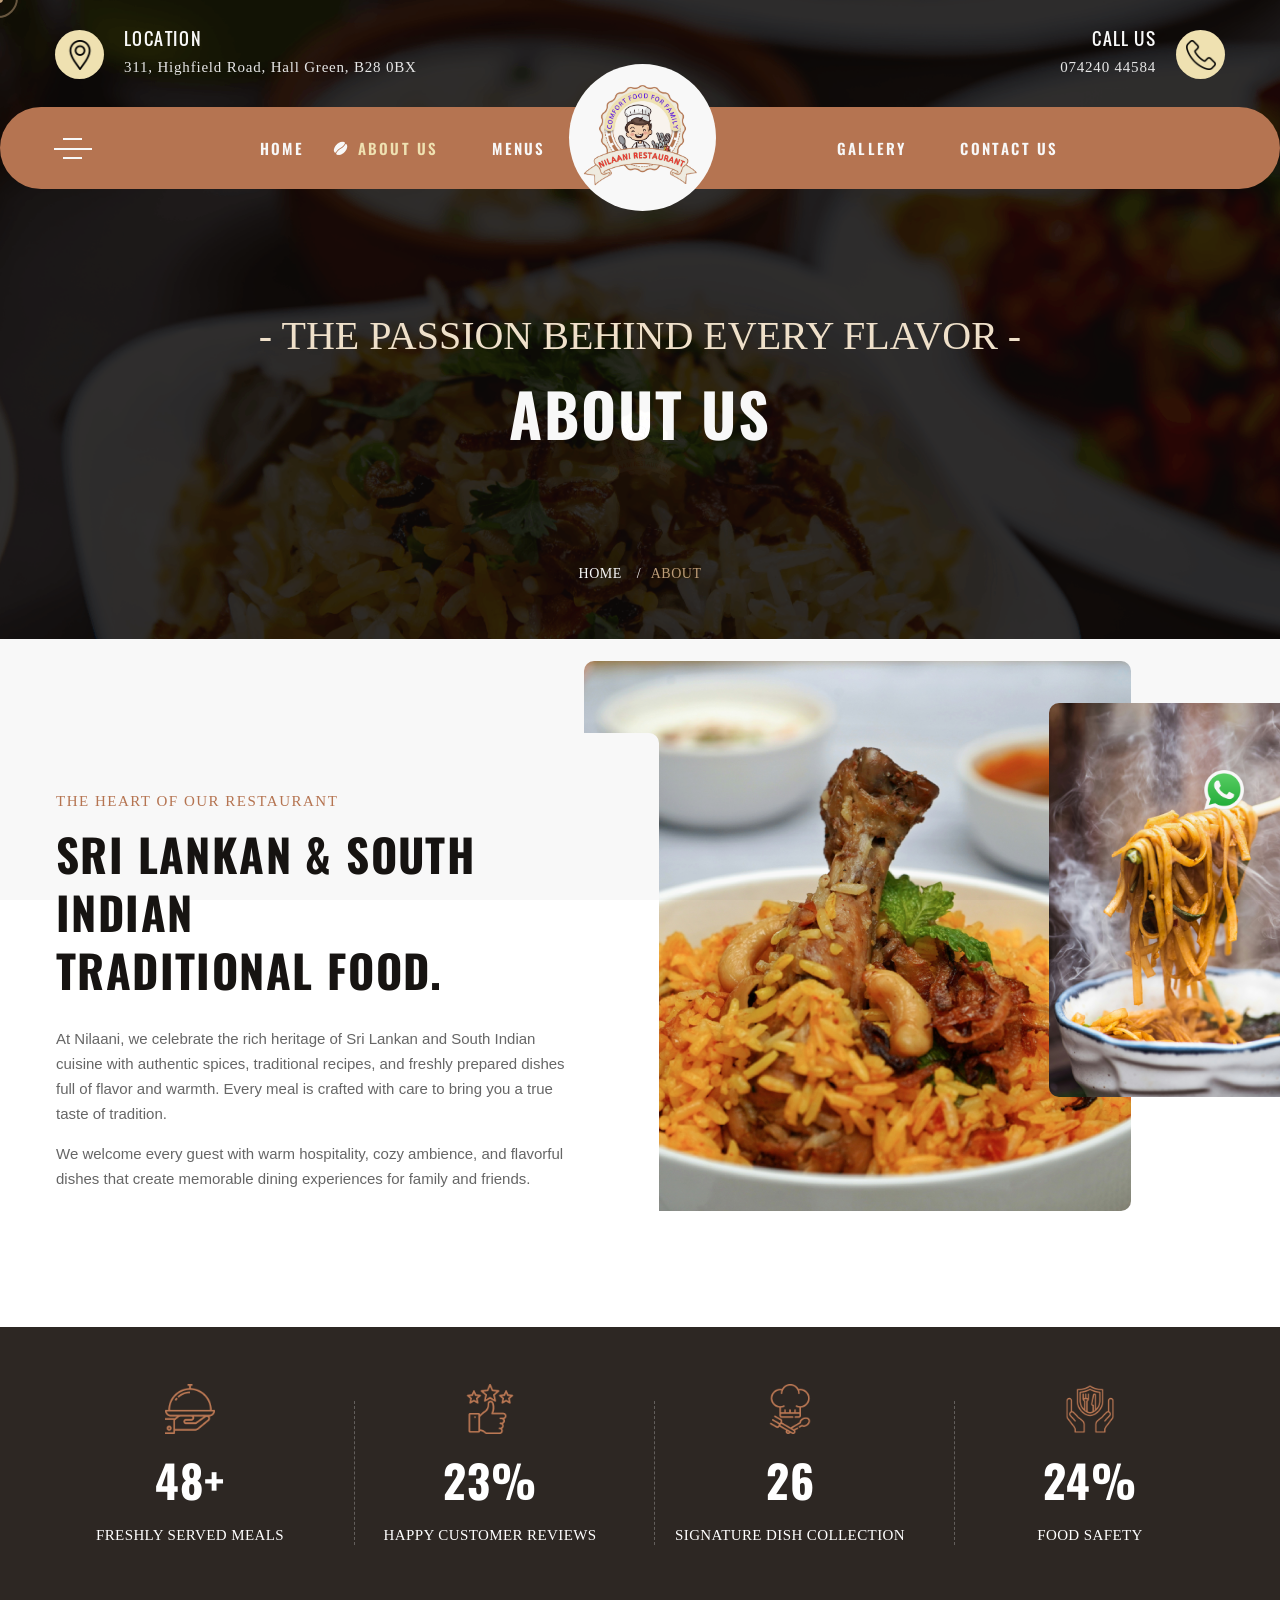
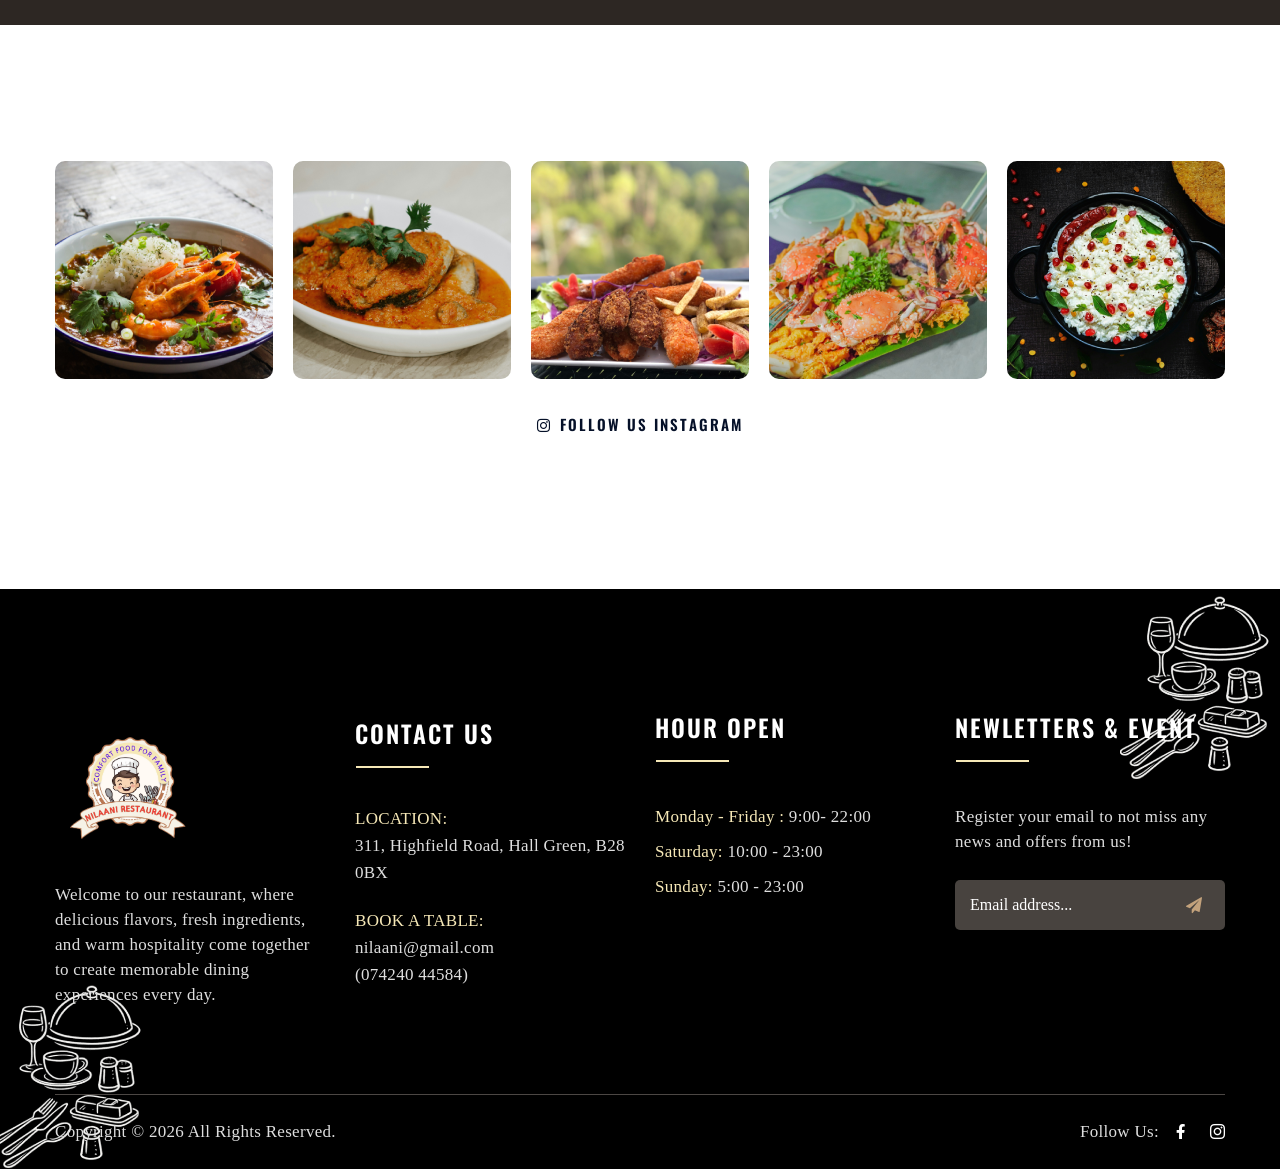
==== commit 7fff9a10: "change completed" ====
--- a/about.html
+++ b/about.html
@@ -1,15 +1,27 @@
 <!DOCTYPE html>
-<html xmlns="http://www.w3.org/1999/xhtml" xml:lang="en-US" lang="en-US">
+
+<html>
+
+
+
 <head>
     <!-- Basic Page Needs -->
     <meta charset="utf-8">
+
     <title>Nilaani Restaurant</title>
 
-    <meta name="author" content="themesflat.com">
-    <meta name="viewport" content="width=device-width, initial-scale=1, maximum-scale=1">
+
+
+    <!-- Mobile Specific Metas -->
+
+
+    <!-- Theme Style -->
     <link rel="stylesheet" type="text/css" href="assets/css/style.css">
+
     <!-- Reponsive -->
     <link rel="stylesheet" type="text/css" href="assets/css/responsive.css">
+
+    <!-- Favicon and Touch Icons  -->
     <link rel="shortcut icon" href="assets/images/nilaani_clear_favicon_32.png">
     <link rel="apple-touch-icon-precomposed" href="assets/images/nilaani_clear_favicon_32.png">
 
@@ -20,8 +32,9 @@
     <!-- preload -->
     <div class="preload preload-container">
         <div class="middle">
-            
-            </div>
+
+
+        </div>
     </div>
     <!-- /preload -->
 
@@ -58,7 +71,7 @@
                         </div>
                     </div>
                 </div>
-                <div class="header-inner"> 
+                <div class="header-inner">
                     <div class="header-inner-wrap">
                         <div class="mobile-button">
                             <span></span>
@@ -70,17 +83,17 @@
                                 <div class="wg-welcom">
                                     <div class="inner">
                                         <div class="button-close"><i class="icon-close"></i></div>
-                                        <div class="title">Welcome To <br> Basilico Coffee & Tea.</div>
-                                        <div class="text">Vestibulum ante ipsum primis in faucibus orci luctus et ultrices posuere cubilia curae.</div>
-                                        <svg xmlns="http://www.w3.org/2000/svg" xmlns:xlink="http://www.w3.org/1999/xlink" width="15" height="14" viewBox="0 0 15 14">
-                                            <image   data-name=" copy" width="15" height="14" xlink:href="[data-uri]"/>
-                                        </svg>
-                                        <div class="number-phone"><a href="tel:734-665-1852">(734) 665-1852</a></div>
-                                        <div class="place">62 Big Tree St, Livonia, New York 14487, USA</div>
-                                        <div class="mail"><a href="mailto:customer_support@example.com">customer_support@example.com</a></div>
-                                        <svg xmlns="http://www.w3.org/2000/svg" xmlns:xlink="http://www.w3.org/1999/xlink" width="15" height="14" viewBox="0 0 15 14">
-                                            <image   data-name=" copy" width="15" height="14" xlink:href="[data-uri]"/>
-                                        </svg>
+                                        <div class="title">WELCOME TO NILAANI DINING HOUSE.</div>
+                                        <div class="text">Welcome to Basilico Coffee & Tea, where every cup is brewed
+                                            with passion and every dish is prepared with fresh flavors. Enjoy a warm
+                                            atmosphere, delicious coffee, refreshing tea, and memorable dining moments
+                                            with us.
+                                        </div>
+
+                                        <div class="number-phone"><a href="tel:074240 44584">074240 44584</a></div>
+                                        <div class="place">311, Highfield Road, Hall Green, B28 0BX</div>
+                                        <div class="mail"><a href="mailto:nilaani@gmail.com">nilaani@gmail.com</a>
+                                        </div>
                                         <ul class="time">
                                             <li><span>Monday – Friday:</span> 8.00am – 21.00pm</li>
                                             <li><span>Saturday – Sunday :</span> 9.00am – 22.00pm</li>
@@ -89,10 +102,9 @@
                                         <div class="widget-social justify-center style-2">
                                             <ul class="">
                                                 <li><a href="#" class="icon-fb"></a></li>
-                                                <li><a href="#" class="icon-twitter"></a></li>
+
                                                 <li><a href="#" class="icon-instagram"></a></li>
-                                                <li><a href="#" class="icon-pinterest"></a></li>
-                                                <li><a href="#" class="icon-skype"></a></li>
+
                                             </ul>
                                         </div>
                                     </div>
@@ -101,14 +113,14 @@
                         </div><!-- /header-left -->
                         <nav class="main-nav left">
                             <ul class="menu-primary-menu">
-                                <li class="menu-item menu-item-has-children current-menu-item">
-                                    <a href="#">Home</a>   
+                                <li class="menu-item menu-item-has-children ">
+                                    <a href="index.html">Home</a>
+                                </li>
+                                <li class="menu-item current-menu-item ">
+                                    <a href="about.html">About Us</a>
                                 </li>
                                 <li class="menu-item">
-                                    <a href="#">About Us</a>
-                                </li>
-                                <li class="menu-item">
-                                    <a href="#">Menus</a>
+                                    <a href="menu.html">Menus</a>
                                 </li>
                             </ul>
                         </nav><!-- /main-nav -->
@@ -116,71 +128,61 @@
                             <div id="site-logo-inner">
                                 <a href="index.html" rel="home" class="main-logo">
                                     <img id="logo_header" alt="" src="assets/images/Nilaani Restaurant.png"
-                                    data-retina="assets/images/Nilaani Restaurant.png" >
+                                        data-retina="assets/images/Nilaani Restaurant.png">
                                 </a>
                             </div>
                         </div><!-- /logo -->
                         <nav class="main-nav right">
                             <ul class="menu-primary-menu">
-                                <li class="menu-item menu-item-has-children">
-                                    <a href="#">Gallery</a>
-                                   
-                                </li>
-                              
+                                <li class="menu-item menu-item-has-children menu-primary-menu ">
+                                    <a href="gallery.html">Gallery</a>
+
+                                </li>
+
                                 <li class="menu-item">
-                                    <a href="#">Contact Us</a>
-                                </li>
-                            </ul>
-                        </nav><!-- /main-nav -->
-                        
+                                    <a href="contact.html">Contact Us</a>
+                                </li>
+                            </ul>
+                        </nav>
+                        <!-- /main-nav -->
+
                     </div>
                 </div>
                 <div class="mobile-nav-wrap">
                     <div class="overlay-mobile-nav"></div>
                     <div class="inner-mobile-nav">
                         <a href="index.html" rel="home" class="main-logo">
-                            <img id="mobile-logo_header" alt="" src="assets/images/logo/logo-dark.png" data-retina="assets/images/logo/logo-dark@2x.png">
+                            <img id="mobile-logo_header" alt="" src="assets/images/Nilaani Restaurant.png"
+                                data-retina="assets/images/Nilaani Restaurant.png">
                         </a>
                         <div class="mobile-nav-close">
-                            <svg xmlns="http://www.w3.org/2000/svg" xmlns:xlink="http://www.w3.org/1999/xlink" fill="white" x="0px" y="0px" width="20px" height="20px" viewBox="0 0 122.878 122.88" enable-background="new 0 0 122.878 122.88" xml:space="preserve"><g><path d="M1.426,8.313c-1.901-1.901-1.901-4.984,0-6.886c1.901-1.902,4.984-1.902,6.886,0l53.127,53.127l53.127-53.127 c1.901-1.902,4.984-1.902,6.887,0c1.901,1.901,1.901,4.985,0,6.886L68.324,61.439l53.128,53.128c1.901,1.901,1.901,4.984,0,6.886 c-1.902,1.902-4.985,1.902-6.887,0L61.438,68.326L8.312,121.453c-1.901,1.902-4.984,1.902-6.886,0 c-1.901-1.901-1.901-4.984,0-6.886l53.127-53.128L1.426,8.313L1.426,8.313z"/></g></svg>
+                            <svg xmlns="http://www.w3.org/2000/svg" xmlns:xlink="http://www.w3.org/1999/xlink"
+                                fill="white" x="0px" y="0px" width="20px" height="20px" viewBox="0 0 122.878 122.88"
+                                enable-background="new 0 0 122.878 122.88" xml:space="preserve">
+                                <g>
+                                    <path
+                                        d="M1.426,8.313c-1.901-1.901-1.901-4.984,0-6.886c1.901-1.902,4.984-1.902,6.886,0l53.127,53.127l53.127-53.127 c1.901-1.902,4.984-1.902,6.887,0c1.901,1.901,1.901,4.985,0,6.886L68.324,61.439l53.128,53.128c1.901,1.901,1.901,4.984,0,6.886 c-1.902,1.902-4.985,1.902-6.887,0L61.438,68.326L8.312,121.453c-1.901,1.902-4.984,1.902-6.886,0 c-1.901-1.901-1.901-4.984,0-6.886l53.127-53.128L1.426,8.313L1.426,8.313z" />
+                                </g>
+                            </svg>
                         </div>
                         <nav id="mobile-main-nav" class="mobile-main-nav">
                             <ul id="menu-mobile-menu" class="menu">
+                                <li class="menu-item menu-item-has-children-mobile ">
+                                    <a class="item-menu-mobile" href="index.html">Home</a>
+
+                                </li>
+                                <li class="menu-item current-menu-item">
+                                    <a class="item-menu-mobile" href="about.html">About Us</a>
+                                </li>
+                                <li class="menu-item">
+                                    <a class="item-menu-mobile" href="menu.html">Menus</a>
+                                </li>
                                 <li class="menu-item menu-item-has-children-mobile">
-                                    <a class="item-menu-mobile">Home</a>
-                                    <ul class="sub-menu-mobile">
-                                        <li class="menu-item"><a href="index.html">Home 1</a></li>
-                                        <li class="menu-item"><a href="home-2.html">Home 2</a></li>
-                                    </ul>
+                                    <a class="item-menu-mobile" href="gallery.html">Gallery</a>
+
                                 </li>
                                 <li class="menu-item">
-                                    <a class="item-menu-mobile" href="menu.html">Menu</a>
-                                </li>
-                                <li class="menu-item">
-                                    <a class="item-menu-mobile" href="reservation.html">Reservation</a>
-                                </li>
-                                <li class="menu-item menu-item-has-children-mobile current-menu-item">
-                                    <a class="item-menu-mobile">Pages</a>
-                                    <ul class="sub-menu-mobile">
-                                        <li class="menu-item current-item"><a href="about.html">About</a></li>
-                                        <li class="menu-item"><a href="offer.html">Offer</a></li>
-                                        <li class="menu-item"><a href="team.html">Our Team</a></li>
-                                        <li class="menu-item"><a href="portfolio.html">Portfolio</a></li>
-                                        <li class="menu-item"><a href="event.html">Private Event</a></li>
-                                        <li class="menu-item"><a href="shop.html">Shop</a></li>
-                                        <li class="menu-item"><a href="shop-single.html">Shop Single</a></li>
-                                        <li class="menu-item"><a href="404.html">404</a></li>
-                                    </ul>
-                                </li>
-                                <li class="menu-item menu-item-has-children-mobile">
-                                    <a class="item-menu-mobile">Blog</a>
-                                    <ul class="sub-menu-mobile">
-                                        <li class="menu-item"><a href="blog.html">Blog</a></li>
-                                        <li class="menu-item"><a href="blog-single.html">Blog Single</a></li>
-                                    </ul>
-                                </li>
-                                <li class="menu-item">
-                                    <a href="contact.html">Contact</a>
+                                    <a class="item-menu-mobile" href="contact.html">Contact</a>
                                 </li>
                             </ul>
                         </nav>
@@ -203,7 +205,7 @@
                                     <a href="index.html">Home</a>
                                 </li>
                                 <li class="active">
-                                    <a href="#">About</a>
+                                    <a href="about.html">About</a>
                                 </li>
                             </ul>
                         </div>
@@ -220,10 +222,10 @@
                                 <div class="content">
                                     <div class="heading-section">
                                         <span class="sub wow fadeInUp sub-before">The Heart Of Our Restaurant</span>
-                                        <div class="main wow fadeInUp">Hello! Welcome To <br>Nilaani Fine Dining.</div>
-                                    </div>
-                                    <p class="wow fadeInUp">At Nilaani, we bring together rich flavors, fresh ingredients, and authentic recipes to create memorable dining experiences filled with taste, comfort, and warmth. Every dish is carefully prepared to deliver quality and satisfaction in every bite.</p>
-                                    <p class="wow fadeInUp">We welcome every guest like family and believe great food brings people together. Our goal is to make each visit special with friendly hospitality, cozy ambience, and flavors you’ll always remember.</p>
+                                        <div class="main wow fadeInUp">Sri Lankan & South Indian<br>Traditional Food.</div>
+                                    </div>
+                                    <p class="wow fadeInUp">At Nilaani, we celebrate the rich heritage of Sri Lankan and South Indian cuisine with authentic spices, traditional recipes, and freshly prepared dishes full of flavor and warmth. Every meal is crafted with care to bring you a true taste of tradition.</p>
+                                    <p class="wow fadeInUp">We welcome every guest with warm hospitality, cozy ambience, and flavorful dishes that create memorable dining experiences for family and friends.</p>
                                 </div>
                                 <div class="img-right">
                                     <div class="image-1 wow fadeInRight">
@@ -287,14 +289,14 @@
                         <div class="col-xl-3 col-md-6 col-12">
                             <div class="counter-item style-1 type-1">
                                 <div class="icon">
-                                    <img src="assets/images/delivery.png" alt="" height="50px" width="50px">
+                                    <img src="assets/images/food-safety.png" alt="" height="50px" width="50px">
                                 </div>
                                 <div class="counter">
                                     <div class="number-counter">
-                                        <span class="number" data-speed="2500" data-to="500" data-inviewport="yes">500</span>+
-                                    </div>
-                                </div>
-                                <div class="text">Fast Food Delivery</div>
+                                        <span class="number" data-speed="2500" data-to="100" data-inviewport="yes">100</span>%
+                                    </div>
+                                </div>
+                                <div class="text">Food Safety</div>
                             </div>
                         </div>
                     </div>
--- a/assets/css/style.css
+++ b/assets/css/style.css
@@ -1745,7 +1745,7 @@
     color: #C3A27C;
 }
 
-#menu-mobile-menu li.menu-item-has-children-mobile > a::after {
+/* #menu-mobile-menu li.menu-item-has-children-mobile > a::after {
     content: '\e904';
     position: absolute;
     font-family: 'icomoon';
@@ -1759,7 +1759,7 @@
     -ms-transition: all 0.3s ease-in-out;
     -o-transition: all 0.3s ease-in-out;
     transition: all 0.3s ease-in-out;
-}
+} */
 
 #menu-mobile-menu>li.active a::after {
     transform: rotate(180deg);
@@ -2825,3 +2825,29 @@
         .gprev:hover {
             background: #bb7854 !important;
         }
+
+.menu-list {
+    padding: 0;
+    margin: 25px 0 0;
+}
+
+.menu-list li {
+    list-style: none;
+    display: flex;
+    justify-content: space-between;
+    align-items: center;
+    padding: 15px 0;
+    border-bottom: 1px dashed #000;
+}
+
+.menu-name {
+    font-size: 18px;
+    font-weight: 500;
+    color: #bb7854;
+}
+
+.menu-price {
+    font-size: 18px;
+    font-weight: 600;
+    color: #bb7854;
+}
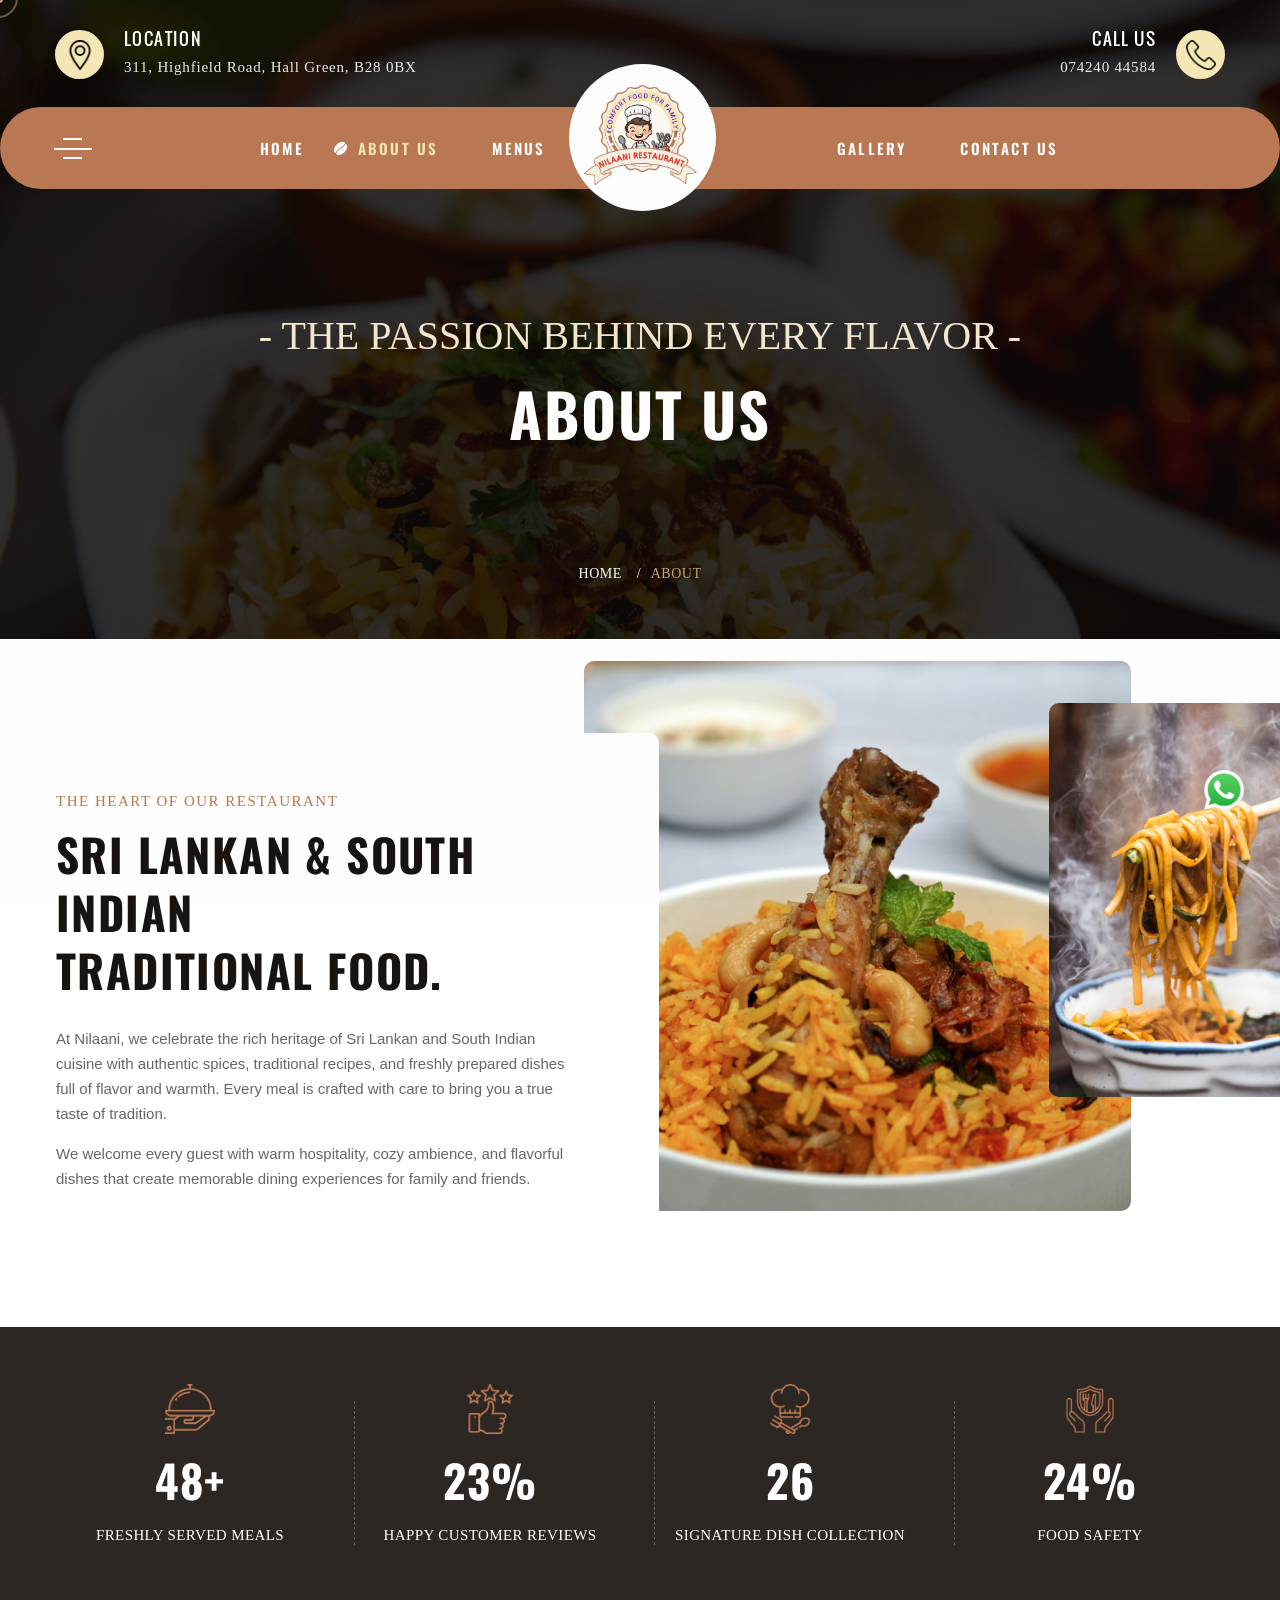
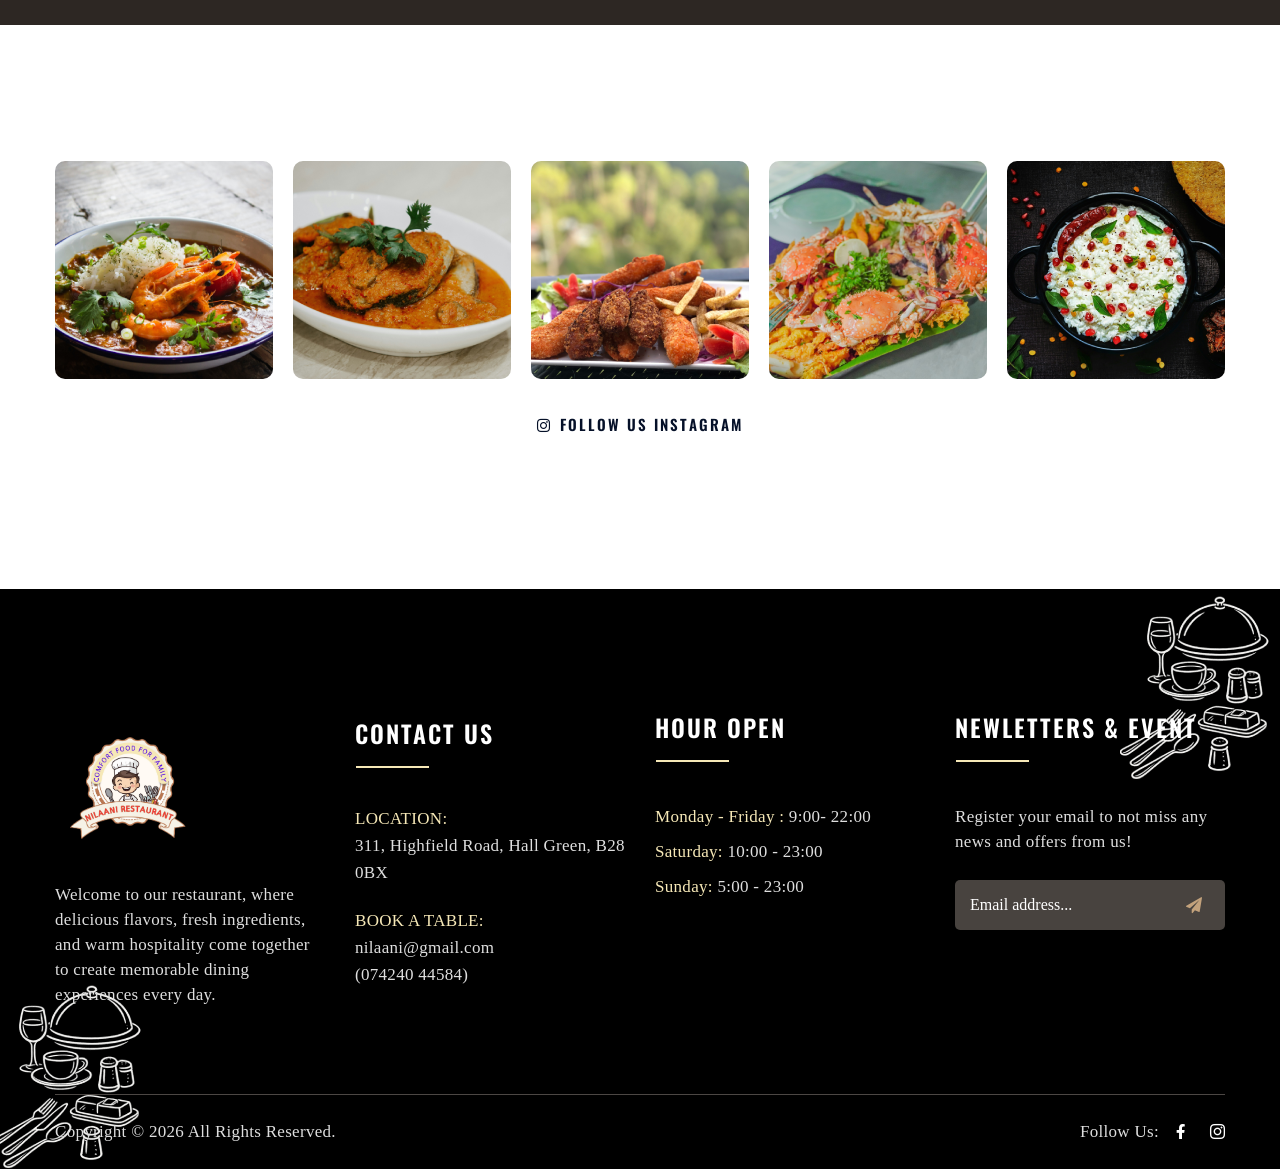
==== commit 7200a2d7: "changed correction" ====
--- a/about.html
+++ b/about.html
@@ -83,11 +83,8 @@
                                 <div class="wg-welcom">
                                     <div class="inner">
                                         <div class="button-close"><i class="icon-close"></i></div>
-                                        <div class="title">WELCOME TO NILAANI DINING HOUSE.</div>
-                                        <div class="text">Welcome to Basilico Coffee & Tea, where every cup is brewed
-                                            with passion and every dish is prepared with fresh flavors. Enjoy a warm
-                                            atmosphere, delicious coffee, refreshing tea, and memorable dining moments
-                                            with us.
+                                        <div class="title">WELCOME TO NILAANI RESTAURANT.</div>
+                                        <div class="text">Welcome to Nilaani Restaurant, your destination for authentic Sri Lankan and South Indian flavors. From flavorful curries and kottu to traditional favorites and freshly prepared dishes, we bring you a delicious dining experience in a warm and welcoming atmosphere.
                                         </div>
 
                                         <div class="number-phone"><a href="tel:074240 44584">074240 44584</a></div>
@@ -454,7 +451,7 @@
         </svg>
     </div>
     <div class="whatsappfooter">
-        <a class="whats-app-icon" href="#" target="_blank" rel="noopener"><img loading="lazy" src="assets/images/whatsapp.png" alt="WhatsApp"></a>
+        <a class="whats-app-icon" href="http://api.whatsapp.com/send?phone=107424044584&text=Hello" target="_blank" rel="noopener"><img loading="lazy" src="assets/images/whatsapp.png" alt="WhatsApp"></a>
     </div>
 
     <!-- Javascript -->
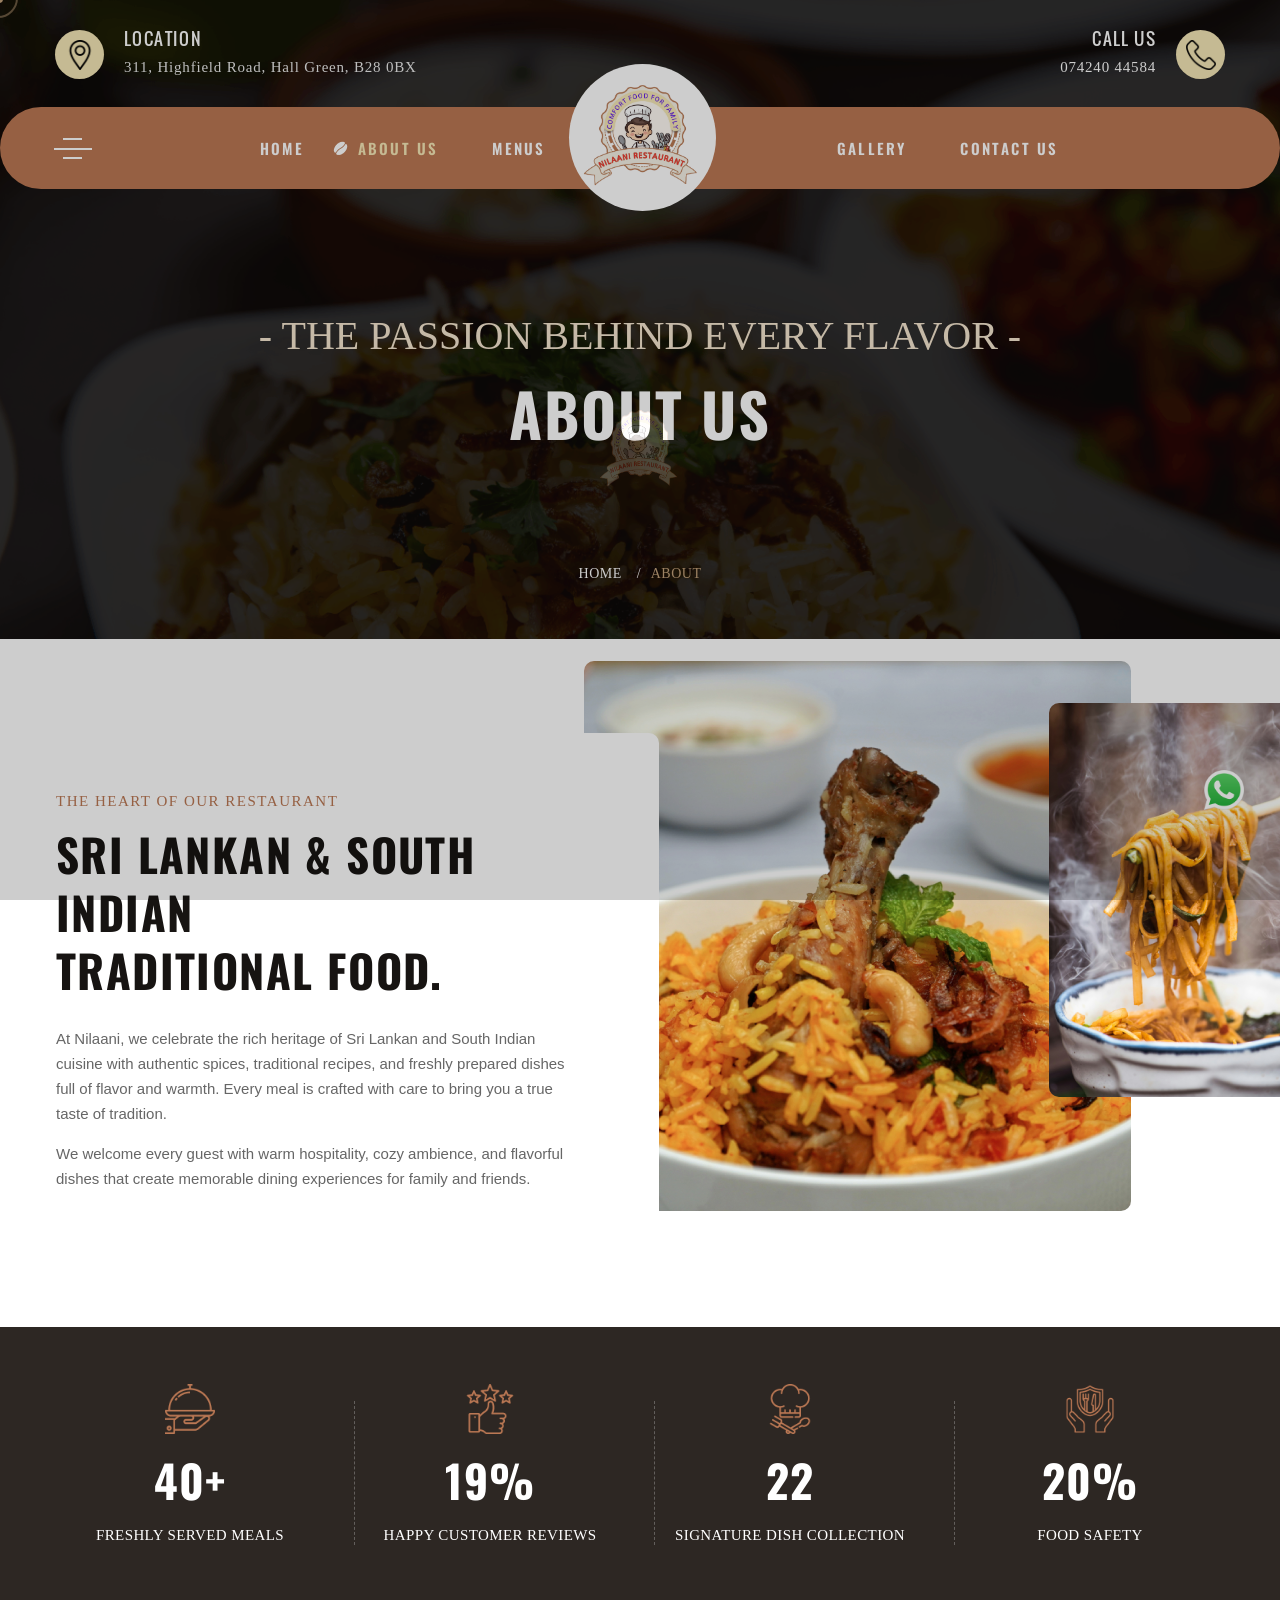
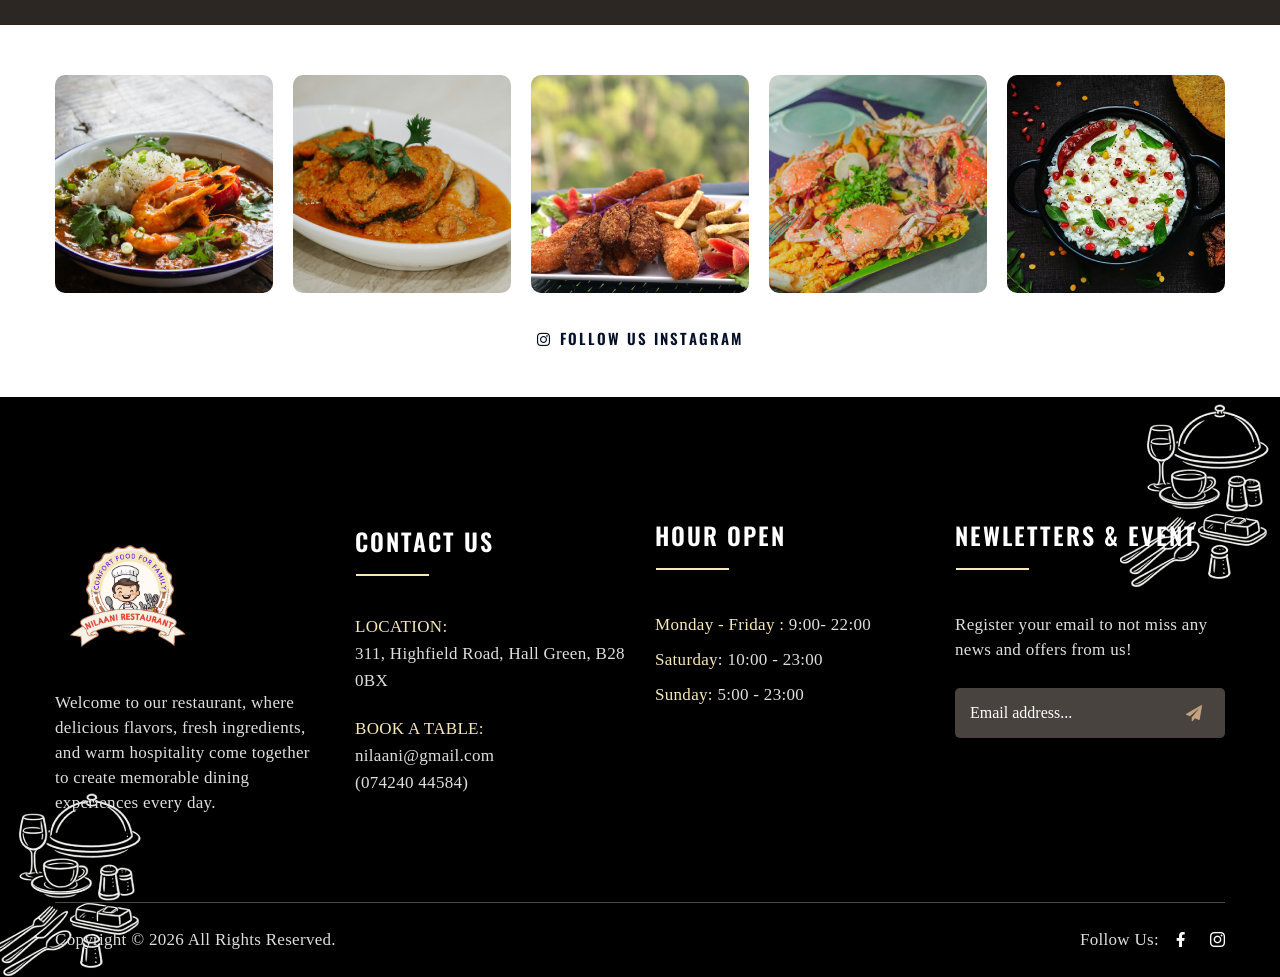
==== commit fbd7792a: "change correction" ====
--- a/about.html
+++ b/about.html
@@ -64,7 +64,7 @@
                                     </div>
                                     <div class="content">
                                         <div class="title">CALL US</div>
-                                        <p>074240 44584</p>
+                                        <p><a href="tel:07424044584" class="email">074240 44584</a></p>
                                     </div>
                                 </div>
                             </div>
@@ -84,7 +84,8 @@
                                     <div class="inner">
                                         <div class="button-close"><i class="icon-close"></i></div>
                                         <div class="title">WELCOME TO NILAANI RESTAURANT.</div>
-                                        <div class="text">Welcome to Nilaani Restaurant, your destination for authentic Sri Lankan and South Indian flavors. From flavorful curries and kottu to traditional favorites and freshly prepared dishes, we bring you a delicious dining experience in a warm and welcoming atmosphere.
+                                        <div class="text">Welcome to Nilaani Restaurant,
+                                            where authentic Sri Lankan and South Indian flavors come alive.
                                         </div>
 
                                         <div class="number-phone"><a href="tel:074240 44584">074240 44584</a></div>
@@ -219,10 +220,16 @@
                                 <div class="content">
                                     <div class="heading-section">
                                         <span class="sub wow fadeInUp sub-before">The Heart Of Our Restaurant</span>
-                                        <div class="main wow fadeInUp">Sri Lankan & South Indian<br>Traditional Food.</div>
-                                    </div>
-                                    <p class="wow fadeInUp">At Nilaani, we celebrate the rich heritage of Sri Lankan and South Indian cuisine with authentic spices, traditional recipes, and freshly prepared dishes full of flavor and warmth. Every meal is crafted with care to bring you a true taste of tradition.</p>
-                                    <p class="wow fadeInUp">We welcome every guest with warm hospitality, cozy ambience, and flavorful dishes that create memorable dining experiences for family and friends.</p>
+                                        <div class="main wow fadeInUp">Sri Lankan & South Indian<br>Traditional Food.
+                                        </div>
+                                    </div>
+                                    <p class="wow fadeInUp">At Nilaani, we celebrate the rich heritage of Sri Lankan and
+                                        South Indian cuisine with authentic spices, traditional recipes, and freshly
+                                        prepared dishes full of flavor and warmth. Every meal is crafted with care to
+                                        bring you a true taste of tradition.</p>
+                                    <p class="wow fadeInUp">We welcome every guest with warm hospitality, cozy ambience,
+                                        and flavorful dishes that create memorable dining experiences for family and
+                                        friends.</p>
                                 </div>
                                 <div class="img-right">
                                     <div class="image-1 wow fadeInRight">
@@ -251,7 +258,8 @@
                                 </div>
                                 <div class="counter">
                                     <div class="number-counter">
-                                        <span class="number" data-speed="2500" data-to="200" data-inviewport="yes">200</span>+
+                                        <span class="number" data-speed="2500" data-to="200"
+                                            data-inviewport="yes">200</span>+
                                     </div>
                                 </div>
                                 <div class="text">Freshly Served Meals</div>
@@ -264,7 +272,8 @@
                                 </div>
                                 <div class="counter">
                                     <div class="number-counter">
-                                        <span class="number" data-speed="2500" data-to="97" data-inviewport="yes">97</span>%
+                                        <span class="number" data-speed="2500" data-to="97"
+                                            data-inviewport="yes">97</span>%
                                     </div>
                                 </div>
                                 <div class="text">Happy Customer Reviews</div>
@@ -277,7 +286,8 @@
                                 </div>
                                 <div class="counter">
                                     <div class="number-counter">
-                                        <span class="number" data-speed="2500" data-to="110" data-inviewport="yes">110</span>
+                                        <span class="number" data-speed="2500" data-to="110"
+                                            data-inviewport="yes">110</span>
                                     </div>
                                 </div>
                                 <div class="text">Signature Dish Collection</div>
@@ -290,7 +300,8 @@
                                 </div>
                                 <div class="counter">
                                     <div class="number-counter">
-                                        <span class="number" data-speed="2500" data-to="100" data-inviewport="yes">100</span>%
+                                        <span class="number" data-speed="2500" data-to="100"
+                                            data-inviewport="yes">100</span>%
                                     </div>
                                 </div>
                                 <div class="text">Food Safety</div>
@@ -301,8 +312,8 @@
             </div>
             <!-- /wg-counter -->
 
-            <!-- wg-coffee-time --> 
-          
+            <!-- wg-coffee-time -->
+
             <!-- follow-instagram -->
             <div class="follow-instagram style-1">
                 <div class="themesflat-container">
@@ -351,7 +362,7 @@
             <footer id="footer" class="footer">
                 <img class="item-1" src="assets/images/side-image.png" alt="">
                 <img class="item-2" src="assets/images/side-image.png" alt="">
-                
+
                 <div class="themesflat-container">
                     <div class="row">
                         <div class="col-md-6 col-lg-3 logo">
@@ -361,7 +372,8 @@
                                         data-retina="assets/images/Nilaani Restaurant.png">
                                 </a>
                             </div>
-                            <div class="text">Welcome to our restaurant, where delicious flavors, fresh ingredients, and warm hospitality come together to create memorable dining experiences every day.</div>
+                            <div class="text">Welcome to our restaurant, where delicious flavors, fresh ingredients, and
+                                warm hospitality come together to create memorable dining experiences every day.</div>
                         </div>
                         <div class="col-md-6 col-lg-3 contact">
                             <div class="title-wg">Contact Us</div>
@@ -401,7 +413,7 @@
                                         5:00 - 23:00
                                     </div>
                                 </li>
-                             
+
                             </ul>
                         </div>
                         <div class="col-md-6 col-lg-3 newletters">
@@ -415,26 +427,26 @@
                                 <div class="">
                                     <button class="" type="submit"><i class="icon-send"></i></button>
                                 </div>
-                                
+
                             </form>
                         </div>
                     </div>
                     <div class="footer-bottom">
-                        
+
                         <div class="text">Copyright © 2026 All Rights Reserved.</div>
                         <div class="widget-social">
                             <div class="text">Follow Us:</div>
                             <ul class="">
                                 <li><a href="#" class="icon-fb"></a></li>
                                 <li><a href="#" class="icon-instagram"></a></li>
-                                
+
                             </ul>
                         </div>
                     </div>
                 </div>
             </footer>
             <!-- /footer -->
-        
+
         </div>
         <!-- /#page -->
     </div>
@@ -447,11 +459,14 @@
     <!-- go top button -->
     <div class="progress-wrap active-progress">
         <svg class="progress-circle svg-content" width="100%" height="100%" viewBox="-1 -1 102 102">
-        <path d="M50,1 a49,49 0 0,1 0,98 a49,49 0 0,1 0,-98" style="transition: stroke-dashoffset 10ms linear 0s; stroke-dasharray: 307.919, 307.919; stroke-dashoffset: 286.138;"></path>
+            <path d="M50,1 a49,49 0 0,1 0,98 a49,49 0 0,1 0,-98"
+                style="transition: stroke-dashoffset 10ms linear 0s; stroke-dasharray: 307.919, 307.919; stroke-dashoffset: 286.138;">
+            </path>
         </svg>
     </div>
     <div class="whatsappfooter">
-        <a class="whats-app-icon" href="http://api.whatsapp.com/send?phone=107424044584&text=Hello" target="_blank" rel="noopener"><img loading="lazy" src="assets/images/whatsapp.png" alt="WhatsApp"></a>
+        <a class="whats-app-icon" href="http://api.whatsapp.com/send?phone=107424044584&text=Hello" target="_blank"
+            rel="noopener"><img loading="lazy" src="assets/images/whatsapp.png" alt="WhatsApp"></a>
     </div>
 
     <!-- Javascript -->
@@ -468,4 +483,5 @@
     <script src="assets/js/main.js"></script>
 
 </body>
+
 </html>
--- a/assets/css/style.css
+++ b/assets/css/style.css
@@ -2850,4 +2850,5 @@
     font-size: 18px;
     font-weight: 600;
     color: #bb7854;
-}+}
+
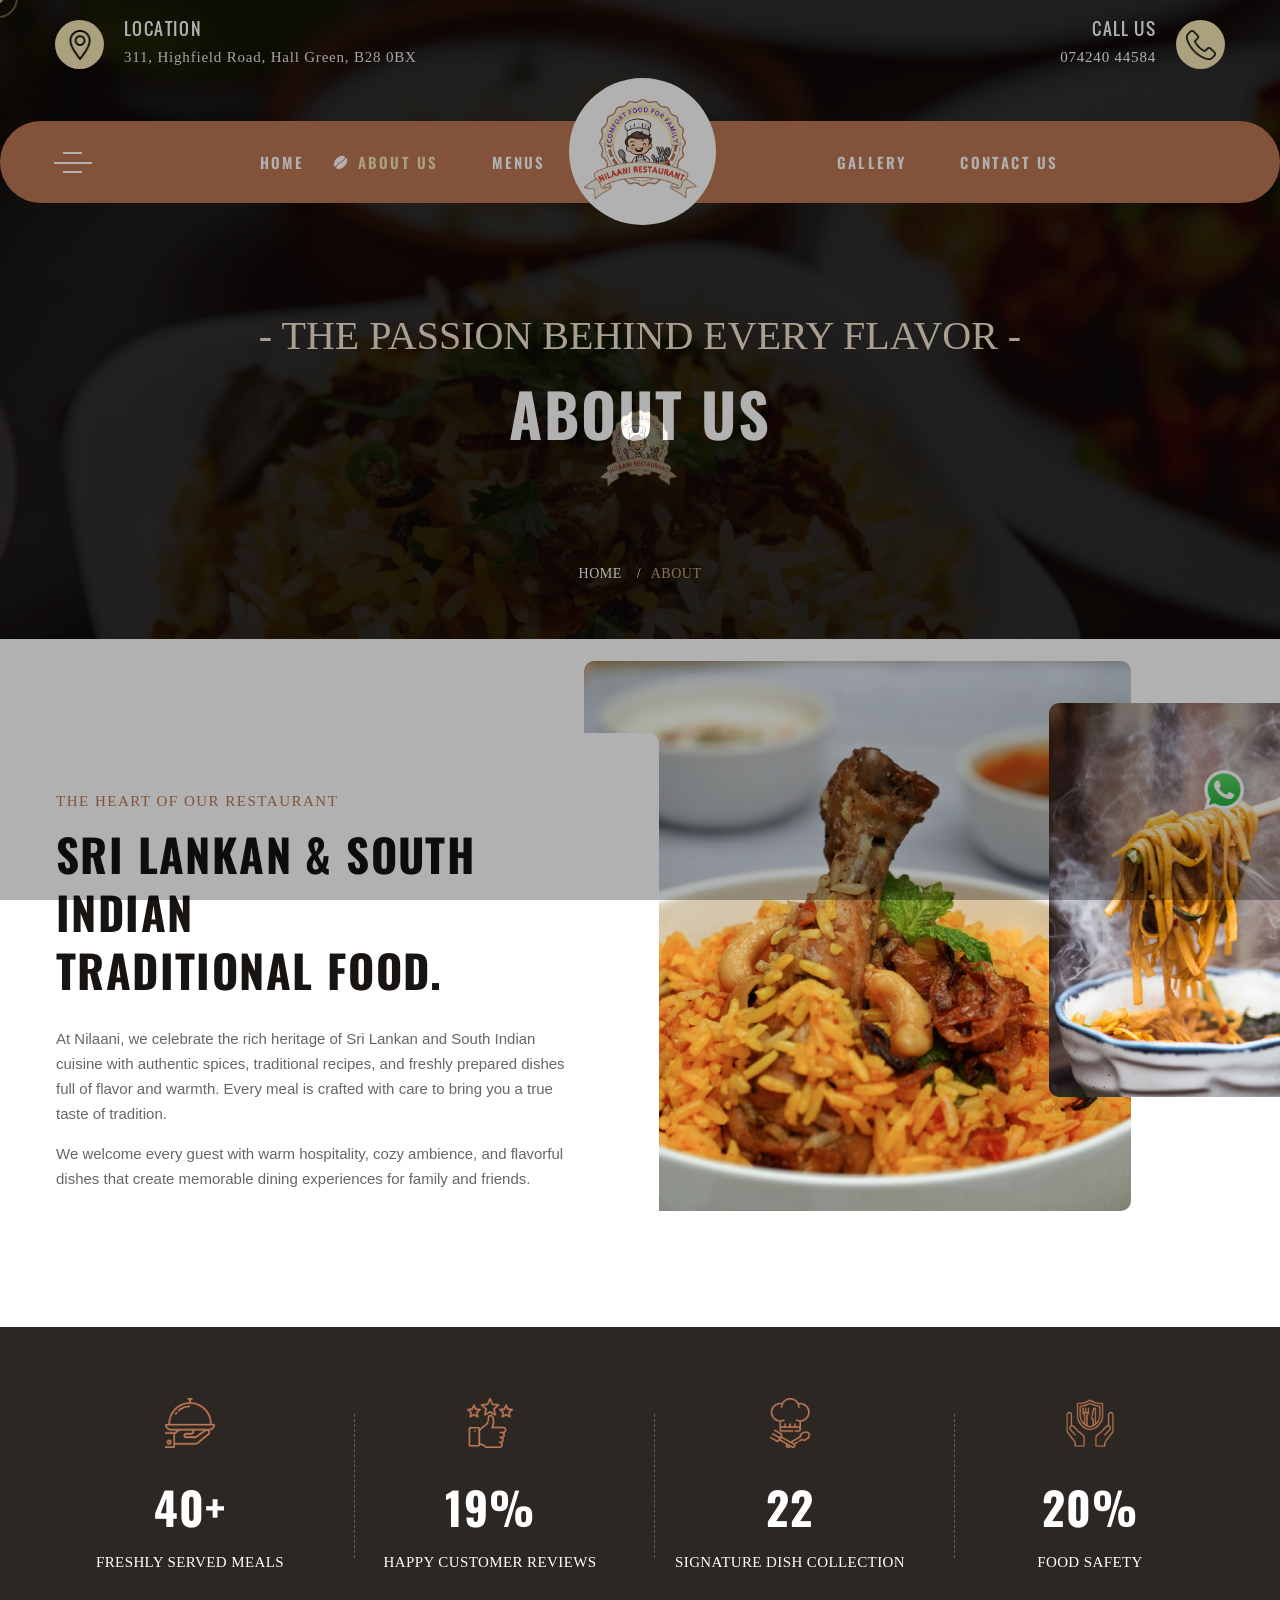
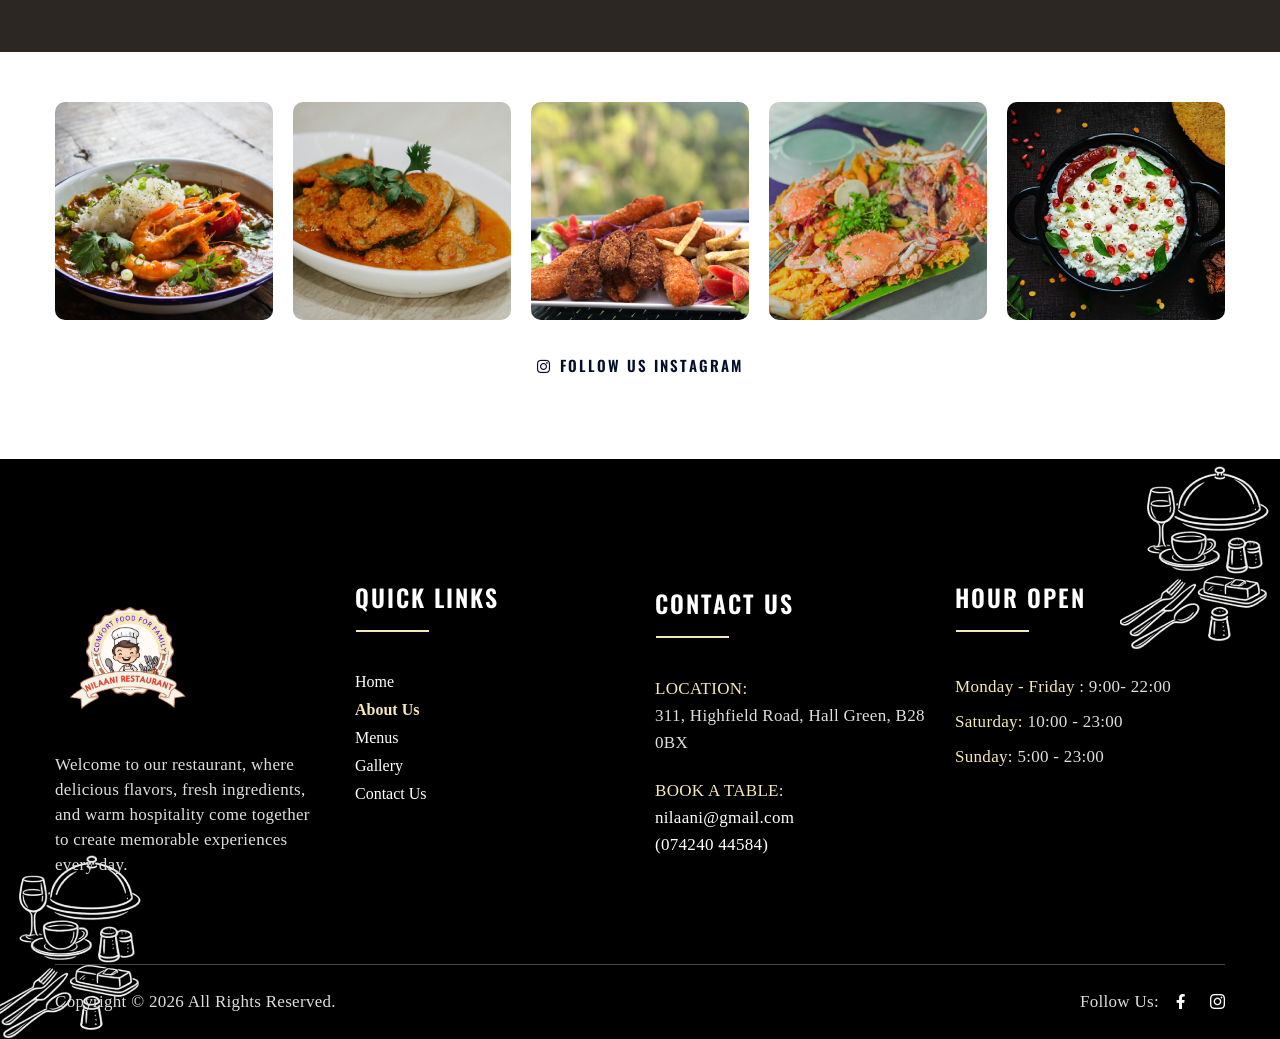
==== commit 6230d98e: "change completed" ====
--- a/about.html
+++ b/about.html
@@ -358,7 +358,7 @@
             </div>
             <!-- /follow-instagram -->
 
-            <!-- footer -->
+               <!-- footer -->
             <footer id="footer" class="footer">
                 <img class="item-1" src="assets/images/side-image.png" alt="">
                 <img class="item-2" src="assets/images/side-image.png" alt="">
@@ -373,8 +373,19 @@
                                 </a>
                             </div>
                             <div class="text">Welcome to our restaurant, where delicious flavors, fresh ingredients, and
-                                warm hospitality come together to create memorable dining experiences every day.</div>
-                        </div>
+                                warm hospitality come together to create memorable experiences every day.</div>
+                        </div>
+                   <div class="col-md-6 col-lg-3 newletters">
+    <div class="title-wg">Quick Links</div>
+
+    <ul class="quick-links">
+        <li><a href="index.html" >Home</a></li>
+        <li><a href="about.html" class="active">About Us</a></li>
+        <li><a href="menu.html">Menus</a></li>
+        <li><a href="gallery.html">Gallery</a></li>
+        <li><a href="contact.html">Contact Us</a></li>
+    </ul>
+</div>
                         <div class="col-md-6 col-lg-3 contact">
                             <div class="title-wg">Contact Us</div>
                             <ul>
@@ -387,7 +398,15 @@
                                 <li>
                                     <div class="text">
                                         <span>BOOK A TABLE:</span> <br>
-                                        nilaani@gmail.com <br> (074240 44584)
+
+                                        <a href="mailto:nilaani@gmail.com" class="email">
+                                            nilaani@gmail.com
+                                        </a>
+                                        <br>
+
+                                        <a href="tel:07424044584" class="email">
+                                            (074240 44584)
+                                        </a>
                                     </div>
                                 </li>
                             </ul>
@@ -416,20 +435,7 @@
 
                             </ul>
                         </div>
-                        <div class="col-md-6 col-lg-3 newletters">
-                            <div class="title-wg">Newletters & Event </div>
-                            <div class="text">Register your email to not miss any news and offers from us!</div>
-                            <form class="comment-form">
-                                <fieldset class="email">
-                                    <input type="email" id="email" placeholder="Email address..." class="style-1"
-                                        name="email" tabindex="2" value="" aria-required="true" required="">
-                                </fieldset>
-                                <div class="">
-                                    <button class="" type="submit"><i class="icon-send"></i></button>
-                                </div>
-
-                            </form>
-                        </div>
+                      
                     </div>
                     <div class="footer-bottom">
 
--- a/assets/css/style.css
+++ b/assets/css/style.css
@@ -1216,7 +1216,7 @@
 }
 
 .header-top {
-    margin-top: 30px;
+    margin-top: 20px;
     margin-bottom: 27px;
     display: flex;
     justify-content: space-between;
@@ -2852,3 +2852,67 @@
     color: #bb7854;
 }
 
+.hour-opening {
+    background: #9a5d37;
+    padding: 80px 30px;
+    text-align: center;
+    max-width: 450px;
+    margin: auto;
+    border-radius: 10px;
+}
+
+.title {
+    font-size: 38px;
+    font-weight: 700;
+    text-transform: uppercase;
+    color: #dbe3ff;
+    line-height: 1.2;
+    margin-bottom: 35px;
+}
+
+.icon {
+    font-size: 60px;
+    color: #e8d1a0;
+    margin-bottom: 25px;
+}
+
+.description {
+    font-size: 18px;
+    line-height: 1.8;
+    color: #f5f5f5;
+    max-width: 320px;
+    margin: auto;
+}
+
+.quick-links {
+    list-style: none;
+    padding: 0;
+    margin: 20px 0 0;
+}
+
+.quick-links li {
+    margin-bottom: 12px;
+}
+
+.quick-links li a {
+    color: #fff;
+    text-decoration: none;
+    font-size: 16px;
+    transition: 0.3s ease;
+    position: relative;
+    font-family: 'DM Sans';
+    margin-bottom: 10px;
+}
+
+/* Hover Effect */
+.quick-links li a:hover {
+    color: #f6e8b7;
+}
+
+/* Active Menu */
+.quick-links li a.active {
+    color: #f6e8b7;
+    font-weight: 600;
+    
+}
+
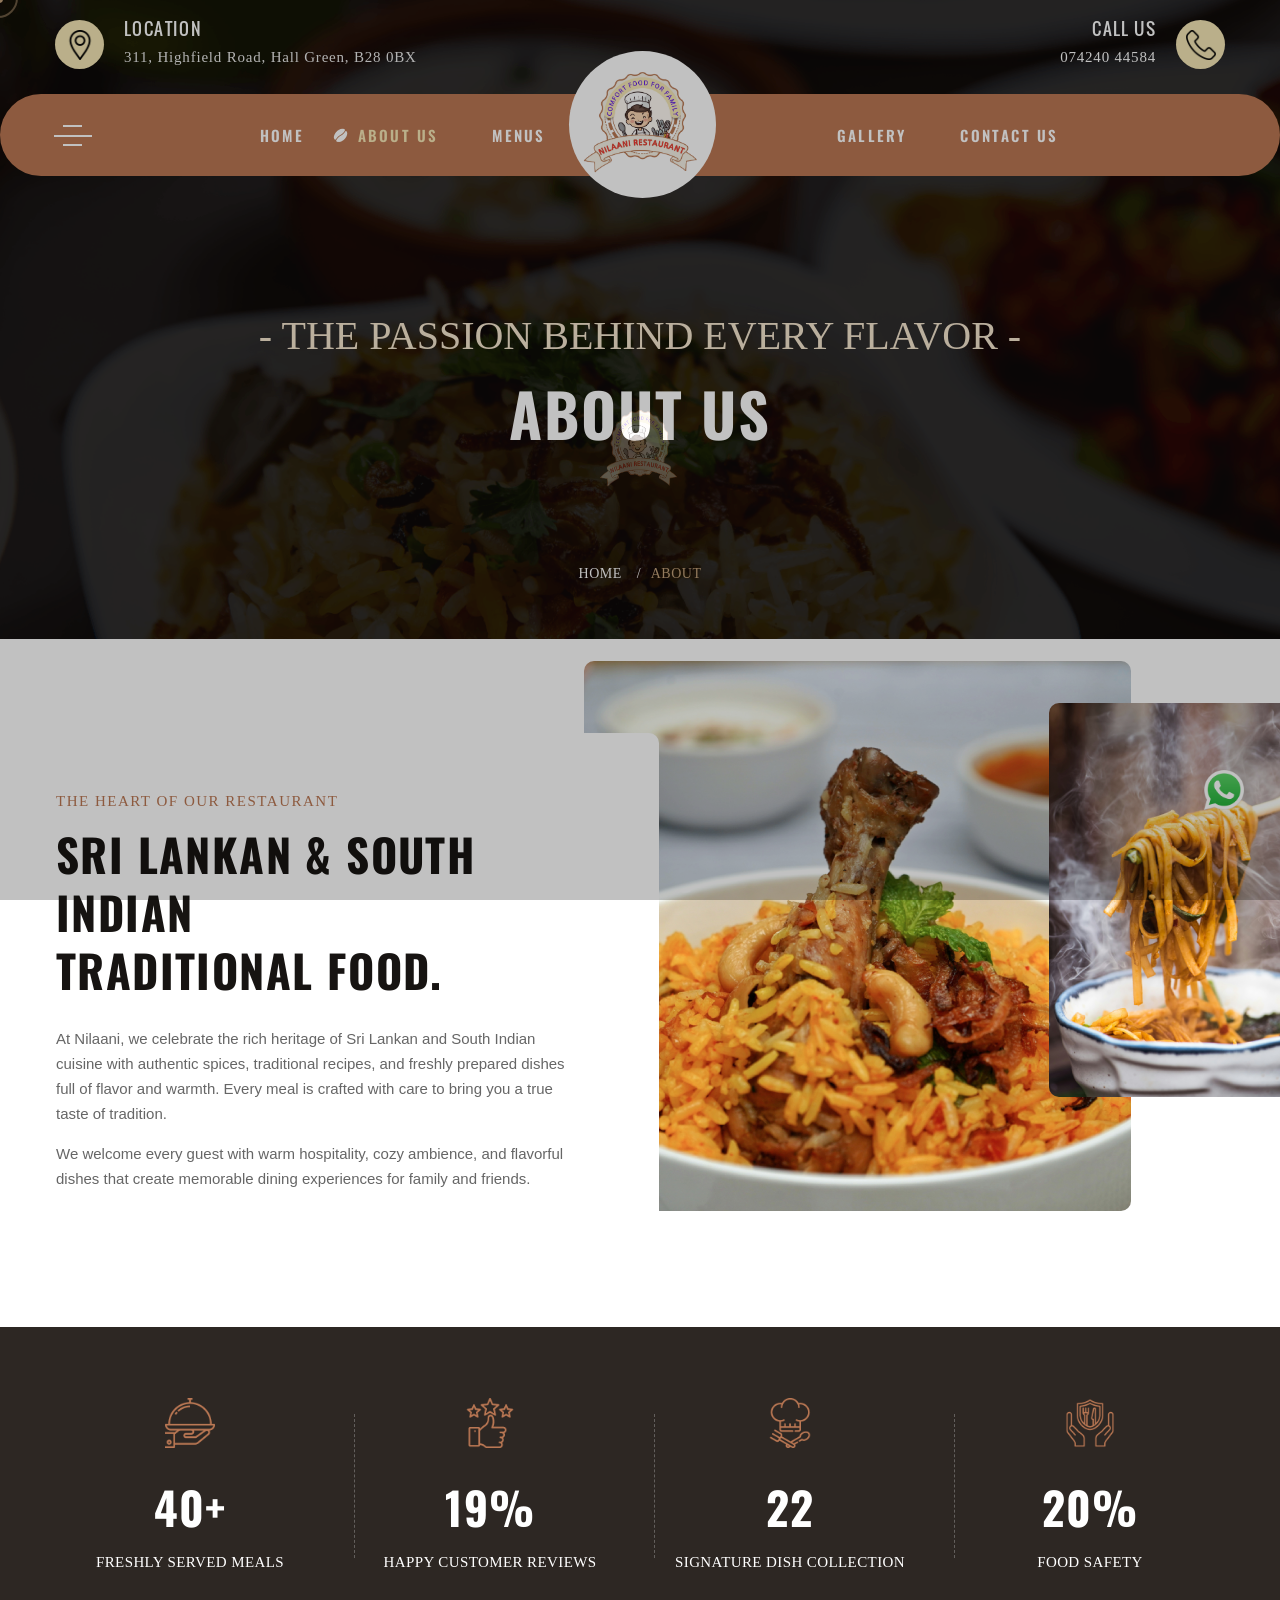
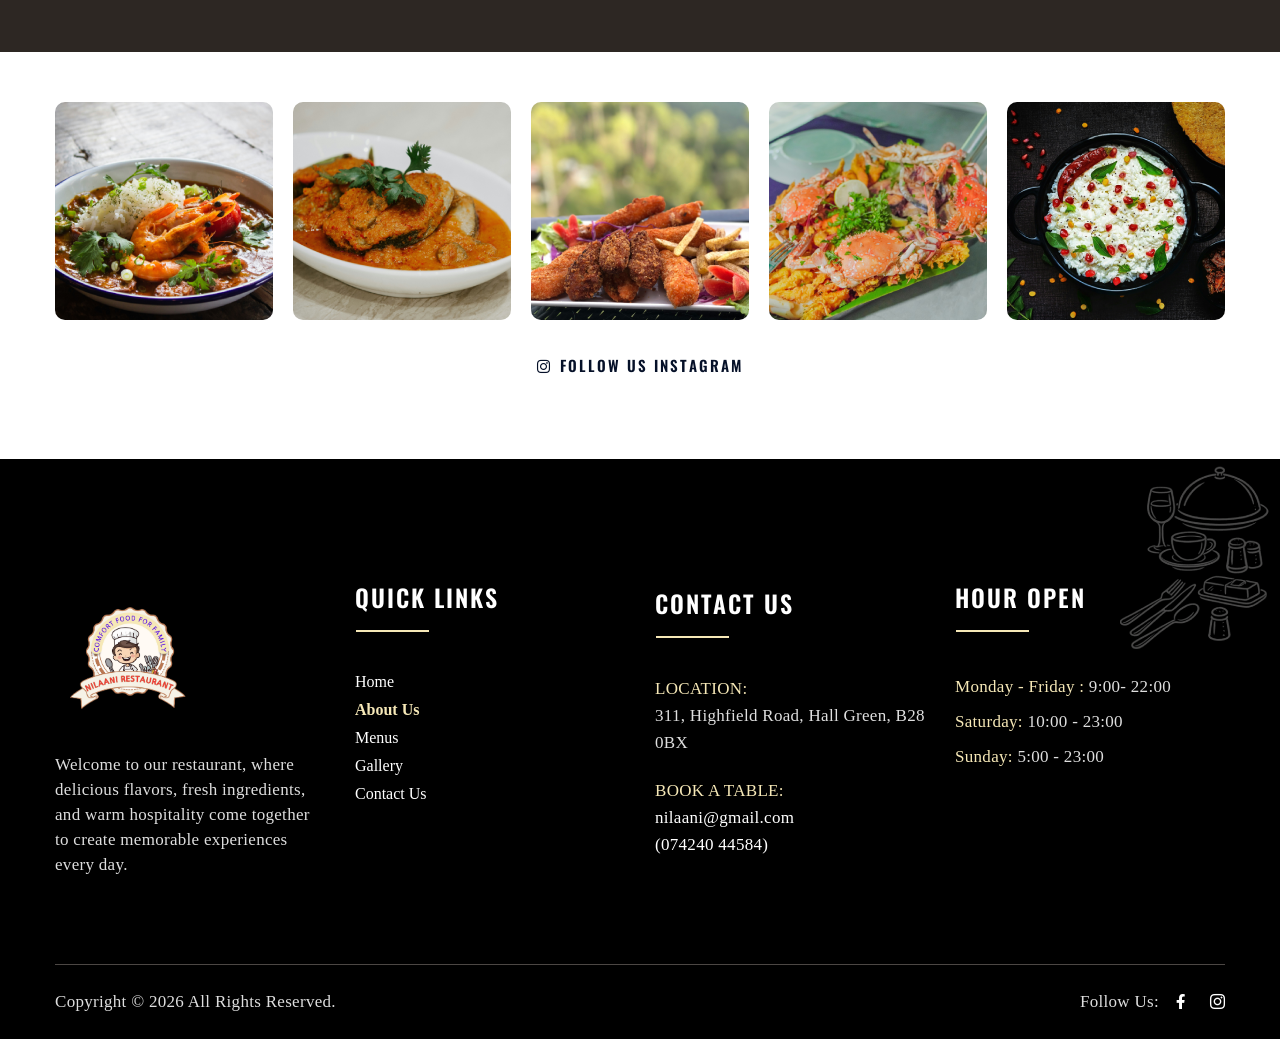
==== commit 0b3a7c2c: "changes completed" ====
--- a/about.html
+++ b/about.html
@@ -360,7 +360,7 @@
 
                <!-- footer -->
             <footer id="footer" class="footer">
-                <img class="item-1" src="assets/images/side-image.png" alt="">
+                
                 <img class="item-2" src="assets/images/side-image.png" alt="">
 
                 <div class="themesflat-container">
--- a/assets/css/style.css
+++ b/assets/css/style.css
@@ -1217,7 +1217,7 @@
 
 .header-top {
     margin-top: 20px;
-    margin-bottom: 27px;
+    margin-bottom: 0px;
     display: flex;
     justify-content: space-between;
     flex-wrap: wrap;
@@ -1911,6 +1911,7 @@
     position: absolute;
     top: 5px;
     right: 10px;
+    opacity: 0.3;
 }
 
 .footer .title-wg {
